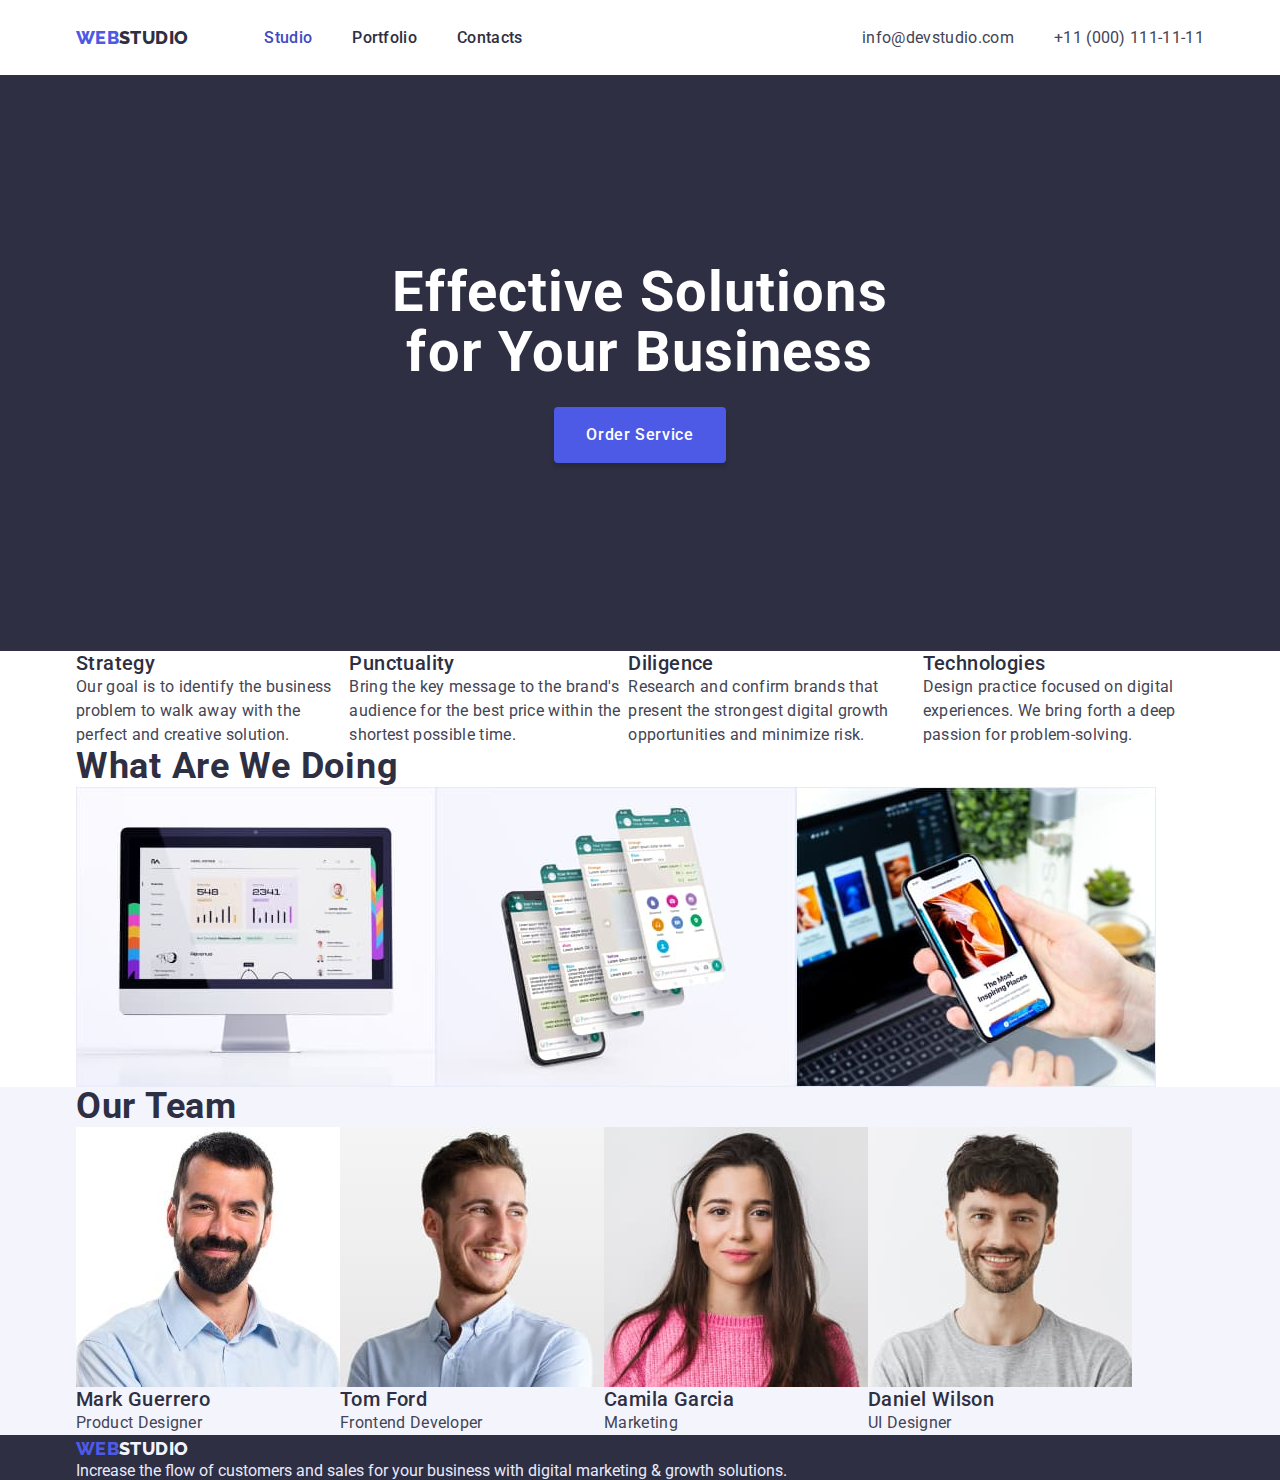
==== index.html @ 79648ff9 "20.01.2023" ====
<!DOCTYPE html>

<html lang="en">
  <head>
    <meta charset="UTF-8" />
    <meta http-equiv="X-UA-Compatible" content="IE=edge" />
    <meta name="viewport" content="width=device-width, initial-scale=1.0" />
    <title>Studio</title>

    <link rel="preconnect" href="https://fonts.googleapis.com" />
    <link rel="preconnect" href="https://fonts.gstatic.com" crossorigin />
    <link
      href="https://fonts.googleapis.com/css2?family=Raleway:wght@800&family=Roboto:wght@400;500;700;900&display=swap"
      rel="stylesheet"
    />

    <link
      rel="stylesheet"
      href="https://cdn.jsdelivr.net/npm/modern-normalize@1.1.0/modern-normalize.min.css"
    />
    <link rel="stylesheet" href="./css/style.css" />
  </head>

  <body>
    <header>
      <div class="container navigation">
        <!--Navigation-->
        <nav class="menu">
          <!--Logo-->
          <a href="./index.html" class="link logo-part-one"
            >Web<span class="logo-part-two-header">Studio</span></a
          >

          <ul class="menu-items">
            <li class="menu-item">
              <a href="./index.html" class="link nav-link nav-link-active"
                >Studio</a
              >
            </li>

            <li class="menu-item">
              <a href="./portfolio.html" class="link nav-link">Portfolio</a>
            </li>
            <li class="menu-item">
              <a href="" class="link nav-link">Contacts</a>
            </li>
          </ul>
        </nav>

        <!--Contacts-->
        <address class="contacts">
          <ul class="contact-items">
            <li class="contact-item">
              <a href="mailto:info@devstudio.com" class="link contact-link"
                >info@devstudio.com</a
              >
            </li>

            <li class="contact-item">
              <a href="tel:+110001111111" class="link contact-link"
                >+11 (000) 111-11-11</a
              >
            </li>
          </ul>
        </address>
      </div>
    </header>

    <main>
      <!-- Studio Page Header -->
      <section class="studio-page-header">
        <div class="container">
          <div class="studio-page-header-content">
            <h1 class="page-header-title">
              Effective Solutions for Your Business
            </h1>
            <button type="button" class="btn page-header-btn">
              Order Service
            </button>
          </div>
        </div>
      </section>

      <!--Features-->
      <section class="features">
        <div class="container">
          <h2 class="visually-hidden">Features</h2>
          <ul class="features-card-items">
            <li class="">
              <h3 class="card-title">Strategy</h3>
              <p class="card-descript">
                Our goal is to identify the business problem to walk away with
                the perfect and creative solution.
              </p>
            </li>

            <li class="">
              <h3 class="card-title">Punctuality</h3>
              <p class="card-descript">
                Bring the key message to the brand's audience for the best price
                within the shortest possible time.
              </p>
            </li>

            <li class="">
              <h3 class="card-title">Diligence</h3>
              <p class="card-descript">
                Research and confirm brands that present the strongest digital
                growth opportunities and minimize risk.
              </p>
            </li>

            <li class="">
              <h3 class="card-title">Technologies</h3>
              <p class="card-descript">
                Design practice focused on digital experiences. We bring forth a
                deep passion for problem-solving.
              </p>
            </li>
          </ul>
        </div>
      </section>

      <!--What are we doing-->
      <section class="directions">
        <div class="container">
          <h2 class="part-title">What are we doing</h2>

          <ul class="direction-items">
            <li class="direction-item">
              <img
                src="./images/what-are-we-doing/img1.jpg"
                alt="Desktop"
                width="360"
                height="300"
              />
            </li>

            <li class="direction-item">
              <img
                src="./images/what-are-we-doing/img2.jpg"
                alt="Mobile"
                width="360"
                height="300"
              />
            </li>

            <li class="direction-item">
              <img
                src="./images/what-are-we-doing/img3.jpg"
                alt="Design"
                width="360"
                height="300"
              />
            </li>
          </ul>
        </div>
      </section>

      <!--Our Team-->
      <section class="team">
        <div class="container">
          <h2 class="part-title">Our Team</h2>
          <ul class="team-card-items">
            <li class="team-card-item">
              <img
                src="./images/personal/mark-guerrero.jpg"
                alt="Product Designer Mark Guerrero"
                width="264"
                height="260"
              />
              <h3 class="card-title">Mark Guerrero</h3>
              <p class="card-descript">Product Designer</p>
            </li>

            <li class="team-card-item">
              <img
                src="./images/personal/tom-ford.jpg"
                alt="Frontend Developer Tom Ford"
                width="264"
                height="260"
              />
              <h3 class="card-title">Tom Ford</h3>
              <p class="card-descript">Frontend Developer</p>
            </li>

            <li class="team-card-item">
              <img
                src="./images/personal/camila-garcia.jpg"
                alt="Marketing Camila Garcia"
                width="264"
                height="260"
              />
              <h3 class="card-title">Camila Garcia</h3>
              <p class="card-descript">Marketing</p>
            </li>

            <li class="team-card-item">
              <img
                src="./images/personal/daniel-wilson.jpg"
                alt="UI Designer Daniel Wilson"
                width="264"
                height="260"
              />
              <h3 class="card-title">Daniel Wilson</h3>
              <p class="card-descript">UI Designer</p>
            </li>
          </ul>
        </div>
      </section>
    </main>

    <footer class="page-footer">
      <div class="container">
        <!--Logo-->
        <a href="./index.html" class="link logo-part-one"
          >Web<span class="logo-part-two-footer">Studio</span></a
        >

        <p class="footer-descript">
          Increase the flow of customers and sales for your business with
          digital marketing & growth solutions.
        </p>
      </div>
    </footer>
  </body>
</html>
---- css/style.css ----
:root {
    --body-background-color: #ffffff;
    --slate-color: #434455;
    --navy-blue-color: #2E2F42;
    --ocean-color: #404BBF;
    --iris-color: #4D5AE5;
    --cloud-color: #F4F4FD;
    --cornflower-color: #E7E9FC
}

body {
    font-family: Roboto, sans-serif;
    /* font-size: 16px; */
    color: var(--navy-blue-color);
    background-color: var(--body-background-color);
}

h1,
h2, 
h3,
p {
    margin-top: 0;
    margin-bottom: 0;
}

ul {
    margin-top: 0;
    margin-bottom: 0;
    padding-left: 0;

    list-style: none;
}

img {
    display: block;
}

/* Logo */
.logo-part-one {
    color: var(--iris-color);
    font-family: Raleway;
    font-weight: 800;
    font-size: 18px;
    line-height: 1.17;
    text-transform: uppercase;
    letter-spacing: 0.03em;
    margin-right: 76px;
}

.logo-part-two-header {
    color: var(--navy-blue-color);
}

.logo-part-two-footer {
    color: var(--cloud-color);
}

/* Navigation */
.navigation {
    display: flex;
    align-items: center;
    padding-top: 24px;
    padding-bottom: 24px;
}

.nav-link {
    font-weight: 500;
    color: var(--navy-blue-color);
}

.nav-link-active {
    color: var(--ocean-color);
}

/* Menu */
.menu {
    display: flex;
    align-items: center;
}

.menu-items {
    display: flex;
}

.menu-item:not(:last-child) {
    margin-right: 40px;
}

.contact-link {
    color: var(--slate-color);
}

.contact-items {
    display: flex;
    align-items: center;
}

.contact-item:not(:last-child) {
    margin-right: 40px;
}

/* Studio Page Header */
.studio-page-header {
    background-color: var(--navy-blue-color);
    padding-top: 188px;
    padding-bottom: 188px;
}

.studio-page-header-content {
    width: 496px;
    justify-content: center;
    margin-left: auto;
    margin-right: auto;
}

.page-header-title {
    font-weight: 700;
    font-size: 56px;
    line-height: 1.07;
    letter-spacing: 0.02em;
    color: var(--body-background-color);
    text-align: center;
}

.page-header-btn {
    font-size: 16px;
    color: var(--body-background-color);
    background-color: var(--iris-color);
    box-shadow: 0px 4px 4px rgba(0, 0, 0, 0.15);
    padding: 16px 32px;
    margin-top: 24px;
    margin-left: auto;
    margin-right: auto;
    display: block;
    border: none;
}

/* Footer */
.page-footer {
    background-color: var(--navy-blue-color);
}

.footer-descript {
    color: var(--cornflower-color);
}

/*---Links---*/
.link {
    text-decoration: none;
    line-height: 1.5;
    letter-spacing: 0.02em;
}

.link:hover,
.link:focus {
    color: var(--ocean-color);
}

.contacts {
    font-style: normal;
    margin-left: auto;
}

/*---Buttons---*/
.btn {
    cursor: pointer;
    font-weight: 500;
    line-height: 1.5;
    letter-spacing: 0.04em;
    border-radius: 4px;
}

.page-header-btn:hover,
.page-header-btn:focus {
    background-color: var(--ocean-color);
}

.filter-btn {
    color: var(--iris-color);
    background-color: var(--cloud-color);
    border: 1px solid var(--cornflower-color);
}

.filter-btn:hover,
.filter-btn:focus {
    color: var(--body-background-color);
    background-color: var(--ocean-color);
    box-shadow: 0px 3px 1px rgba(0, 0, 0, 0.1), 0px 2px 1px rgba(0, 0, 0, 0.08), 0px 2px 2px rgba(0, 0, 0, 0.12);
}

/* Features section */
.features {

}

.features-card-items {
    display: flex;
}

/* Directions section - What Are We Doing */
.direction-items {
    display: flex;
}

/* Our Teams */
.team {
    background-color: var(--cloud-color);
}

.team-card-items {
    display: flex;
}

/* Portfolio */
.portfolio {

}

.filter-items {
    display: flex;
    justify-content: center;
}

.filter-item {

}

.portfolio-card-items {
    display: flex;
    flex-wrap: wrap;
    justify-content: center;
}

.portfolio-card-item {

}

/*---Cards---*/
.card-title {
    font-weight: 500;
    font-size: 20px;
    line-height: 1.2;
    letter-spacing: 0.02em;
}

.card-descript {
    line-height: 1.5;
    letter-spacing: 0.02em;
    color: var(--slate-color);
}

/*---Parts---*/
.part-title {
    font-weight: 700;
    font-size: 36px;
    line-height: 1.11;
    letter-spacing: 0.02em;
    text-transform: capitalize;
}

/*--Sergey Korobka - Part hidden--*/
.visually-hidden {
    position: absolute;
    white-space: nowrap;
    width: 1px;
    height: 1px;
    overflow: hidden;
    border: 0;
    padding: 0;
    clip: rect(0 0 0 0);
    clip-path: inset(50%);
    margin: -1px;
}

/* ========== */
.container {
    width: 1158px;
    padding-left: 15px;
    padding-right: 15px;
    margin-left: auto;
    margin-right: auto;
}
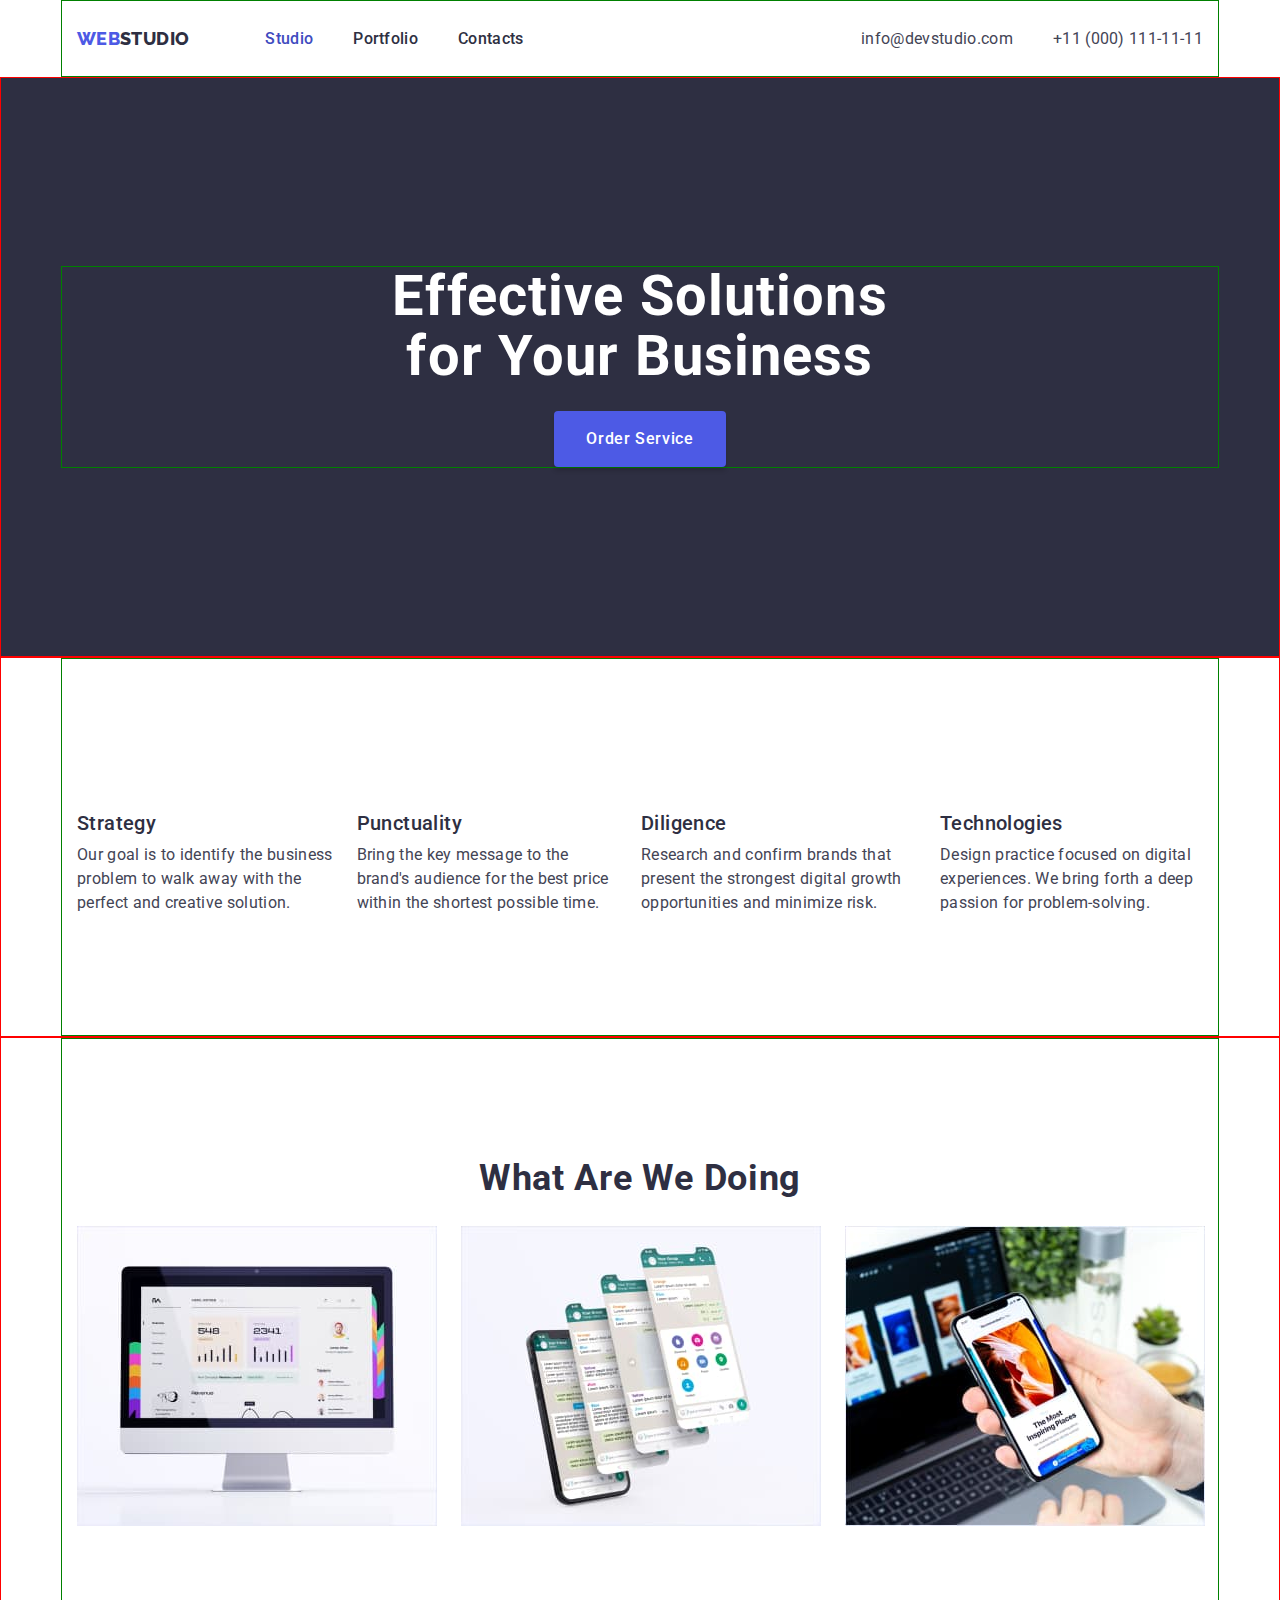
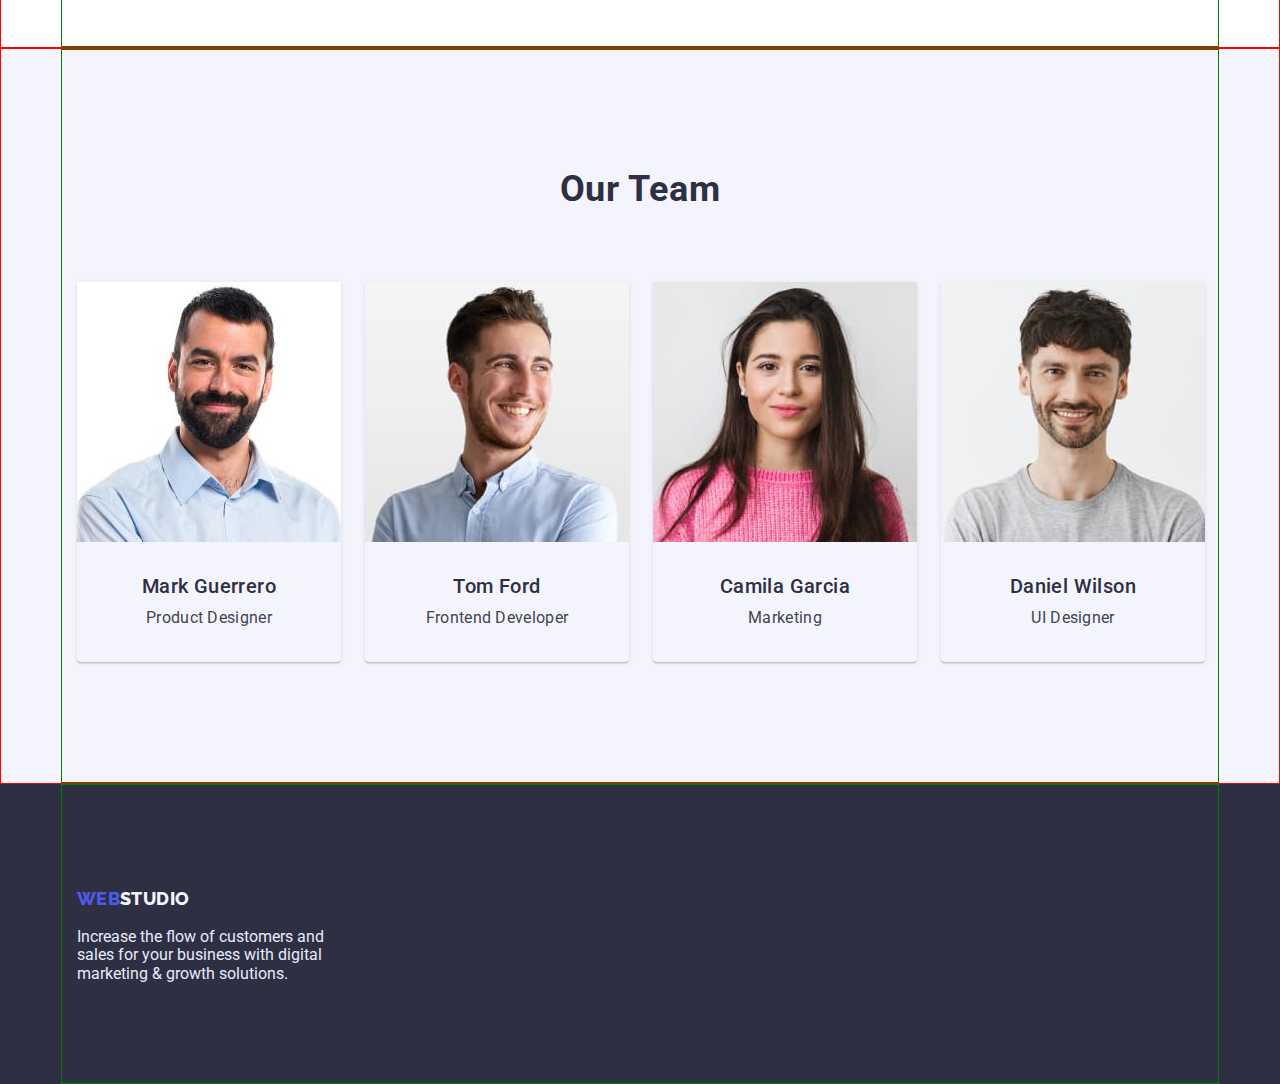
==== commit c5f2aa6f: "20.01.2023" ====
--- a/index.html
+++ b/index.html
@@ -86,7 +86,7 @@
         <div class="container">
           <h2 class="visually-hidden">Features</h2>
           <ul class="features-card-items">
-            <li class="">
+            <li class="features-card-item">
               <h3 class="card-title">Strategy</h3>
               <p class="card-descript">
                 Our goal is to identify the business problem to walk away with
@@ -94,7 +94,7 @@
               </p>
             </li>
 
-            <li class="">
+            <li class="features-card-item">
               <h3 class="card-title">Punctuality</h3>
               <p class="card-descript">
                 Bring the key message to the brand's audience for the best price
@@ -102,7 +102,7 @@
               </p>
             </li>
 
-            <li class="">
+            <li class="features-card-item">
               <h3 class="card-title">Diligence</h3>
               <p class="card-descript">
                 Research and confirm brands that present the strongest digital
@@ -110,7 +110,7 @@
               </p>
             </li>
 
-            <li class="">
+            <li class="features-card-item">
               <h3 class="card-title">Technologies</h3>
               <p class="card-descript">
                 Design practice focused on digital experiences. We bring forth a
@@ -169,8 +169,8 @@
                 width="264"
                 height="260"
               />
-              <h3 class="card-title">Mark Guerrero</h3>
-              <p class="card-descript">Product Designer</p>
+              <h3 class="card-title text-center">Mark Guerrero</h3>
+              <p class="card-descript text-center">Product Designer</p>
             </li>
 
             <li class="team-card-item">
@@ -180,8 +180,8 @@
                 width="264"
                 height="260"
               />
-              <h3 class="card-title">Tom Ford</h3>
-              <p class="card-descript">Frontend Developer</p>
+              <h3 class="card-title text-center">Tom Ford</h3>
+              <p class="card-descript text-center">Frontend Developer</p>
             </li>
 
             <li class="team-card-item">
@@ -191,8 +191,8 @@
                 width="264"
                 height="260"
               />
-              <h3 class="card-title">Camila Garcia</h3>
-              <p class="card-descript">Marketing</p>
+              <h3 class="card-title text-center">Camila Garcia</h3>
+              <p class="card-descript text-center">Marketing</p>
             </li>
 
             <li class="team-card-item">
@@ -202,8 +202,8 @@
                 width="264"
                 height="260"
               />
-              <h3 class="card-title">Daniel Wilson</h3>
-              <p class="card-descript">UI Designer</p>
+              <h3 class="card-title text-center">Daniel Wilson</h3>
+              <p class="card-descript text-center">UI Designer</p>
             </li>
           </ul>
         </div>
@@ -212,15 +212,17 @@
 
     <footer class="page-footer">
       <div class="container">
-        <!--Logo-->
-        <a href="./index.html" class="link logo-part-one"
-          >Web<span class="logo-part-two-footer">Studio</span></a
-        >
-
-        <p class="footer-descript">
-          Increase the flow of customers and sales for your business with
-          digital marketing & growth solutions.
-        </p>
+        <div class="footer-box">
+          <!--Logo-->
+          <a href="./index.html" class="link logo-part-one"
+            >Web<span class="logo-part-two-footer">Studio</span></a
+          >
+
+          <p class="footer-descript">
+            Increase the flow of customers and sales for your business with
+            digital marketing & growth solutions.
+          </p>
+        </div>
       </div>
     </footer>
   </body>
--- a/css/style.css
+++ b/css/style.css
@@ -142,6 +142,12 @@
 
 .footer-descript {
     color: var(--cornflower-color);
+    margin-top: 16px;
+}
+
+.footer-box {
+    padding: 100px 0;
+    width: 264px;
 }
 
 /*---Links---*/
@@ -189,17 +195,27 @@
 }
 
 /* Features section */
-.features {
-
-}
-
 .features-card-items {
     display: flex;
+    margin-top: 120px;
+    margin-bottom: 120px;
+}
+
+.features-card-item:not(:last-child),
+.direction-item:not(:last-child),
+.team-card-item:not(:last-child) {
+    margin-right: 24px;
 }
 
 /* Directions section - What Are We Doing */
 .direction-items {
     display: flex;
+    /* margin-top: 72px;
+    margin-bottom: 120px; */
+    /* margin-bottom: 120px; */
+    /* margin-left: auto;
+    margin-right: auto; */
+    margin: 27px auto 120px;
 }
 
 /* Our Teams */
@@ -209,6 +225,14 @@
 
 .team-card-items {
     display: flex;
+    margin-top: 72px;
+    margin-bottom: 120px;
+}
+
+.team-card-item {
+    box-shadow: 0px 1px 6px rgba(46, 47, 66, 0.08), 0px 1px 1px rgba(46, 47, 66, 0.16), 0px 2px 1px rgba(46, 47, 66, 0.08);
+    border-radius: 0px 0px 4px 4px;
+    padding-bottom: 32px;
 }
 
 /* Portfolio */
@@ -241,12 +265,14 @@
     font-size: 20px;
     line-height: 1.2;
     letter-spacing: 0.02em;
+    margin-top: 32px;
 }
 
 .card-descript {
     line-height: 1.5;
     letter-spacing: 0.02em;
     color: var(--slate-color);
+    margin-top: 8px;
 }
 
 /*---Parts---*/
@@ -256,6 +282,10 @@
     line-height: 1.11;
     letter-spacing: 0.02em;
     text-transform: capitalize;
+    text-align: center;
+    margin-top: 120px;
+    /* margin-left: auto;
+    margin-right: auto; */
 }
 
 /*--Sergey Korobka - Part hidden--*/
@@ -279,4 +309,16 @@
     padding-right: 15px;
     margin-left: auto;
     margin-right: auto;
+
+    /* TEMP */
+    border: 1px solid green;
+}
+
+.text-center {
+    text-align: center;
+}
+
+/* =====TEMP===== */
+section {
+    border: 1px solid red;
 }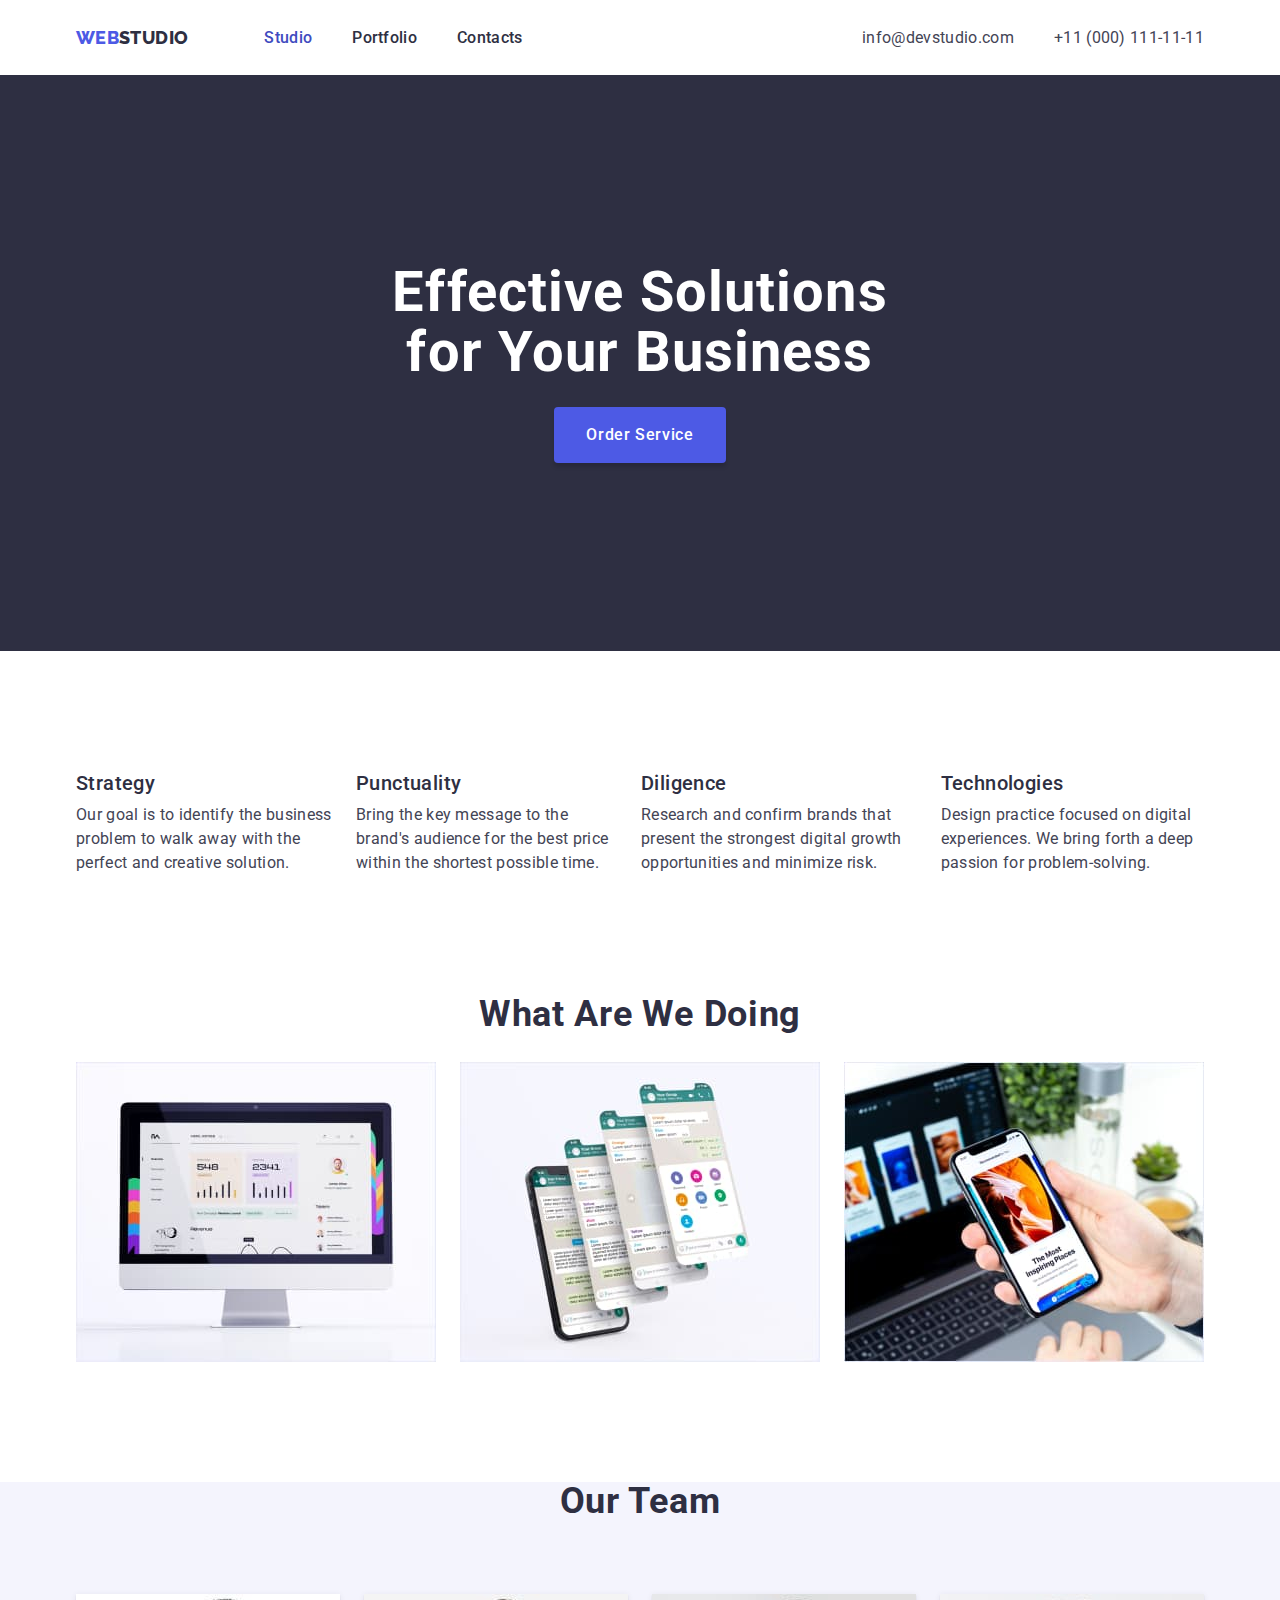
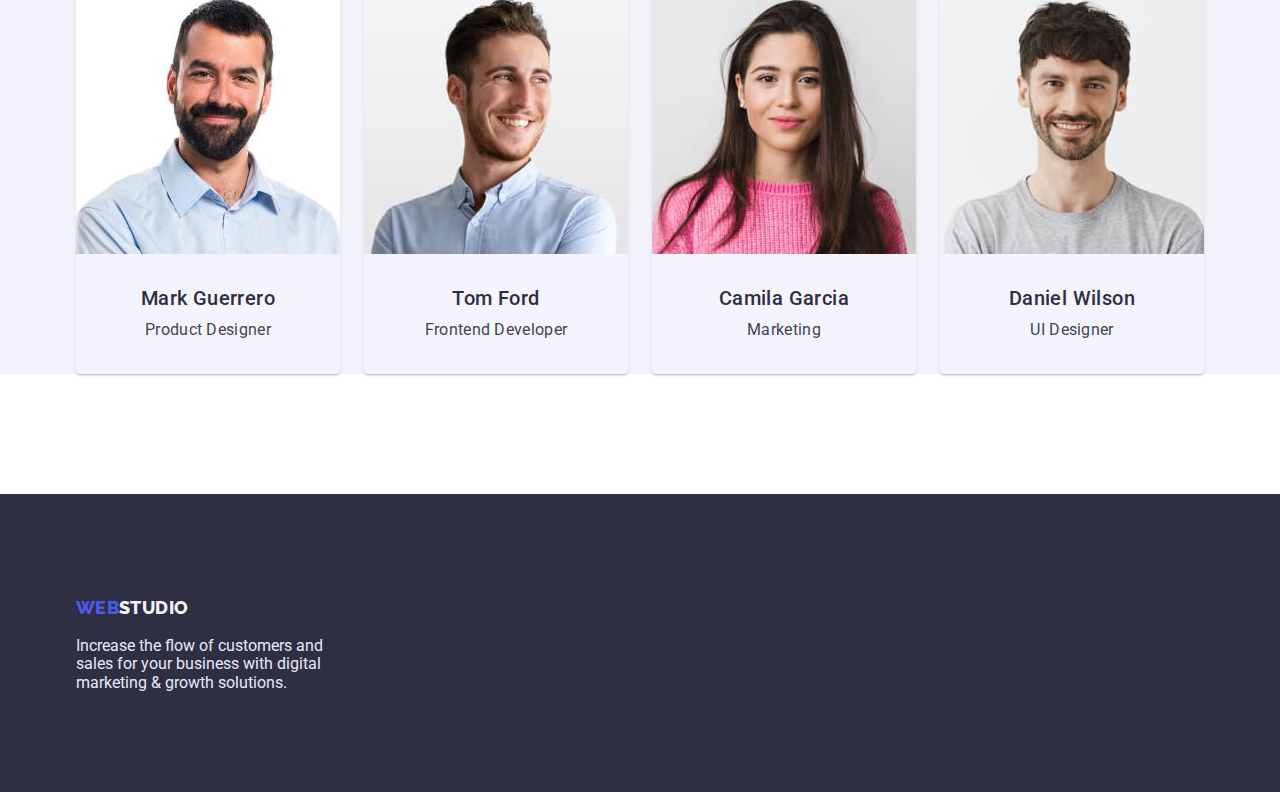
==== commit d5815717: "20.01.2023" ====
--- a/index.html
+++ b/index.html
@@ -83,8 +83,8 @@
 
       <!--Features-->
       <section class="features">
-        <div class="container">
-          <h2 class="visually-hidden">Features</h2>
+        <h2 class="visually-hidden">Features</h2>
+        <div class="container">
           <ul class="features-card-items">
             <li class="features-card-item">
               <h3 class="card-title">Strategy</h3>
@@ -169,8 +169,10 @@
                 width="264"
                 height="260"
               />
-              <h3 class="card-title text-center">Mark Guerrero</h3>
-              <p class="card-descript text-center">Product Designer</p>
+              <div class="card-wrapper">
+                <h3 class="card-title text-center">Mark Guerrero</h3>
+                <p class="card-descript text-center">Product Designer</p>
+              </div>
             </li>
 
             <li class="team-card-item">
@@ -180,8 +182,10 @@
                 width="264"
                 height="260"
               />
-              <h3 class="card-title text-center">Tom Ford</h3>
-              <p class="card-descript text-center">Frontend Developer</p>
+              <div class="card-wrapper">
+                <h3 class="card-title text-center">Tom Ford</h3>
+                <p class="card-descript text-center">Frontend Developer</p>
+              </div>
             </li>
 
             <li class="team-card-item">
@@ -191,8 +195,10 @@
                 width="264"
                 height="260"
               />
-              <h3 class="card-title text-center">Camila Garcia</h3>
-              <p class="card-descript text-center">Marketing</p>
+              <div class="card-wrapper">
+                <h3 class="card-title text-center">Camila Garcia</h3>
+                <p class="card-descript text-center">Marketing</p>
+              </div>
             </li>
 
             <li class="team-card-item">
@@ -202,8 +208,10 @@
                 width="264"
                 height="260"
               />
-              <h3 class="card-title text-center">Daniel Wilson</h3>
-              <p class="card-descript text-center">UI Designer</p>
+              <div class="card-wrapper">
+                <h3 class="card-title text-center">Daniel Wilson</h3>
+                <p class="card-descript text-center">UI Designer</p>
+              </div>
             </li>
           </ul>
         </div>
--- a/css/style.css
+++ b/css/style.css
@@ -181,19 +181,6 @@
     background-color: var(--ocean-color);
 }
 
-.filter-btn {
-    color: var(--iris-color);
-    background-color: var(--cloud-color);
-    border: 1px solid var(--cornflower-color);
-}
-
-.filter-btn:hover,
-.filter-btn:focus {
-    color: var(--body-background-color);
-    background-color: var(--ocean-color);
-    box-shadow: 0px 3px 1px rgba(0, 0, 0, 0.1), 0px 2px 1px rgba(0, 0, 0, 0.08), 0px 2px 2px rgba(0, 0, 0, 0.12);
-}
-
 /* Features section */
 .features-card-items {
     display: flex;
@@ -203,7 +190,8 @@
 
 .features-card-item:not(:last-child),
 .direction-item:not(:last-child),
-.team-card-item:not(:last-child) {
+.team-card-item:not(:last-child),
+.filter-item:not(:last-child) {
     margin-right: 24px;
 }
 
@@ -232,40 +220,66 @@
 .team-card-item {
     box-shadow: 0px 1px 6px rgba(46, 47, 66, 0.08), 0px 1px 1px rgba(46, 47, 66, 0.16), 0px 2px 1px rgba(46, 47, 66, 0.08);
     border-radius: 0px 0px 4px 4px;
-    padding-bottom: 32px;
 }
 
 /* Portfolio */
-.portfolio {
-
-}
+/* Filter */
+.filter-btn {
+    color: var(--iris-color);
+    background-color: var(--cloud-color);
+    border: 1px solid var(--cornflower-color);
+    padding: 12px 24px;
+}
+
+.filter-btn:hover,
+.filter-btn:focus {
+    color: var(--body-background-color);
+    background-color: var(--ocean-color);
+    box-shadow: 0px 3px 1px rgba(0, 0, 0, 0.1), 0px 2px 1px rgba(0, 0, 0, 0.08), 0px 2px 2px rgba(0, 0, 0, 0.12);
+}
+
 
 .filter-items {
     display: flex;
+    flex-direction: row;
+    align-items: flex-start;
     justify-content: center;
 }
 
-.filter-item {
-
+.portfolio-wrapper {
+    padding-top: 96px;
+    padding-bottom: 120px;
 }
 
 .portfolio-card-items {
     display: flex;
     flex-wrap: wrap;
-    justify-content: center;
+    margin-top: 72px;
 }
 
 .portfolio-card-item {
-
-}
+    background-color: var(--body-background-color);
+    border: 1px solid var(--cornflower-color);
+}
+
+/* ============================ */
+
+.portfolio-card-item:not(:last-child()) {
+    margin-right: 24px;
+}
+
+/* ============================ */
 
 /*---Cards---*/
+.card-wrapper {
+    padding: 32px 16px;
+}
+
 .card-title {
     font-weight: 500;
     font-size: 20px;
     line-height: 1.2;
     letter-spacing: 0.02em;
-    margin-top: 32px;
 }
 
 .card-descript {
@@ -284,8 +298,6 @@
     text-transform: capitalize;
     text-align: center;
     margin-top: 120px;
-    /* margin-left: auto;
-    margin-right: auto; */
 }
 
 /*--Sergey Korobka - Part hidden--*/
@@ -309,16 +321,8 @@
     padding-right: 15px;
     margin-left: auto;
     margin-right: auto;
-
-    /* TEMP */
-    border: 1px solid green;
 }
 
 .text-center {
     text-align: center;
-}
-
-/* =====TEMP===== */
-section {
-    border: 1px solid red;
 }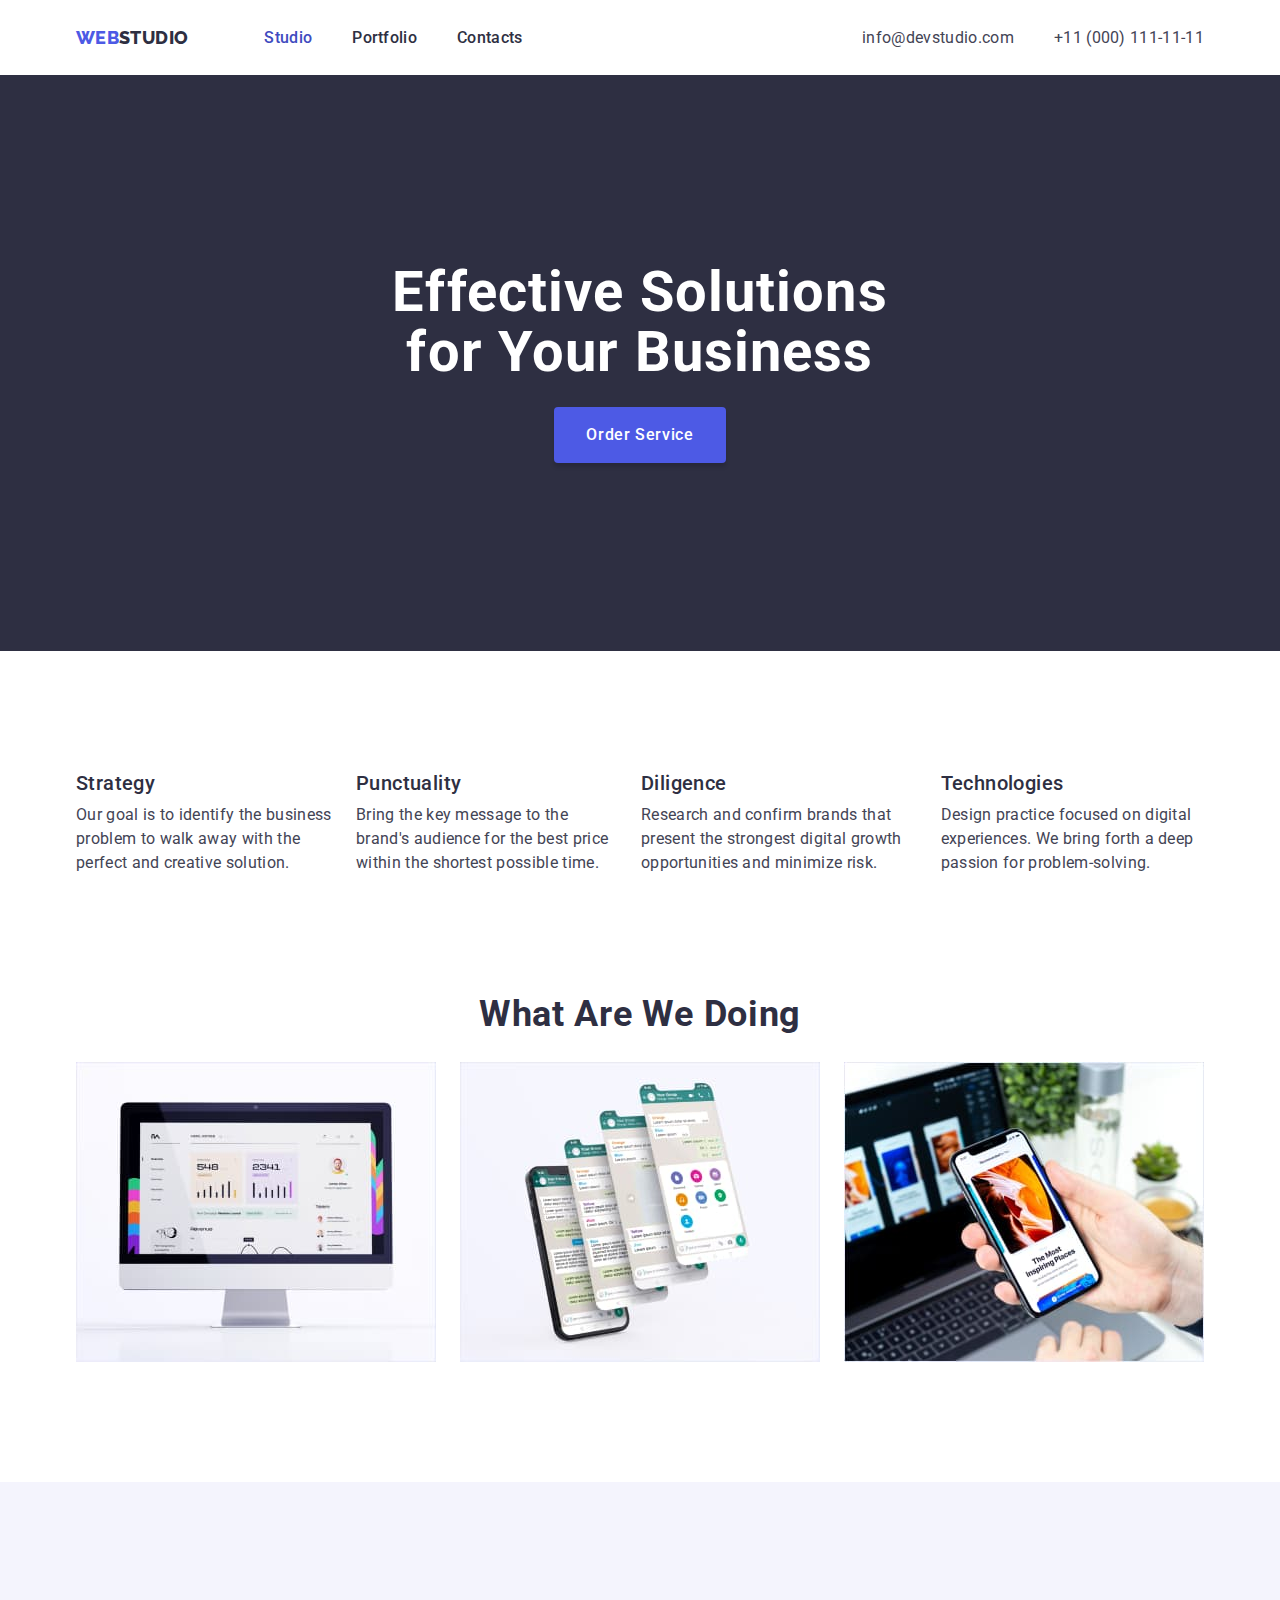
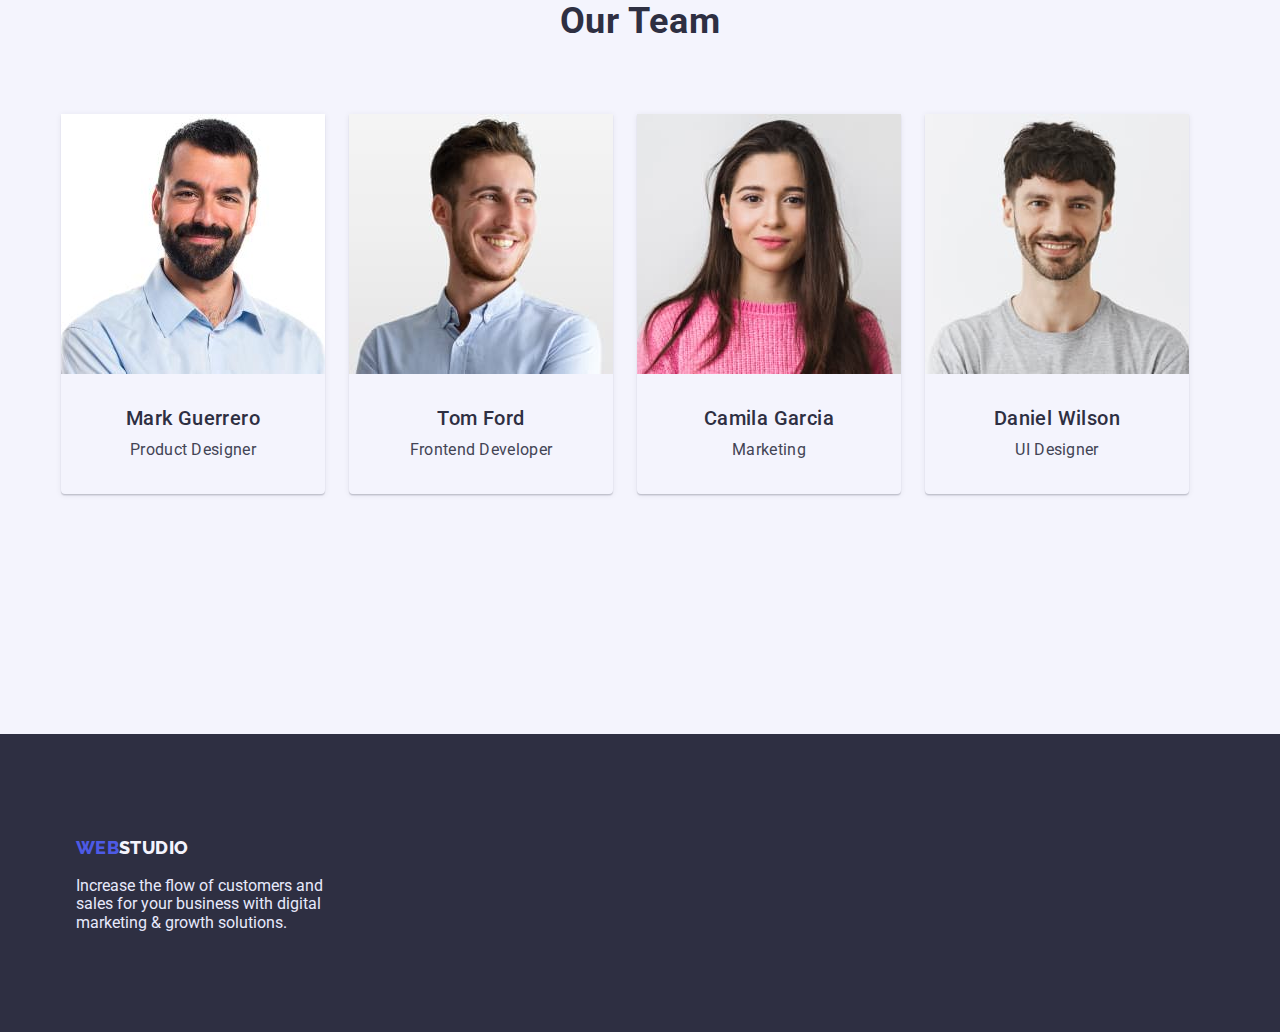
==== commit b98f1d59: "20.01.2023" ====
--- a/index.html
+++ b/index.html
@@ -159,7 +159,7 @@
 
       <!--Our Team-->
       <section class="team">
-        <div class="container">
+        <div class="container team-container">
           <h2 class="part-title">Our Team</h2>
           <ul class="team-card-items">
             <li class="team-card-item">
--- a/css/style.css
+++ b/css/style.css
@@ -82,10 +82,6 @@
     display: flex;
 }
 
-.menu-item:not(:last-child) {
-    margin-right: 40px;
-}
-
 .contact-link {
     color: var(--slate-color);
 }
@@ -95,7 +91,8 @@
     align-items: center;
 }
 
-.contact-item:not(:last-child) {
+.contact-item:not(:last-child),
+.menu-item:not(:last-child) {
     margin-right: 40px;
 }
 
@@ -150,7 +147,7 @@
     width: 264px;
 }
 
-/*---Links---*/
+/* Links */
 .link {
     text-decoration: none;
     line-height: 1.5;
@@ -167,7 +164,7 @@
     margin-left: auto;
 }
 
-/*---Buttons---*/
+/* Buttons */
 .btn {
     cursor: pointer;
     font-weight: 500;
@@ -181,7 +178,7 @@
     background-color: var(--ocean-color);
 }
 
-/* Features section */
+/* Features Section */
 .features-card-items {
     display: flex;
     margin-top: 120px;
@@ -195,7 +192,7 @@
     margin-right: 24px;
 }
 
-/* Directions section - What Are We Doing */
+/* Directions Section - What Are We Doing */
 .direction-items {
     display: flex;
     /* margin-top: 72px;
@@ -206,7 +203,7 @@
     margin: 27px auto 120px;
 }
 
-/* Our Teams */
+/* Our Teams Section */
 .team {
     background-color: var(--cloud-color);
 }
@@ -222,7 +219,7 @@
     border-radius: 0px 0px 4px 4px;
 }
 
-/* Portfolio */
+/* Portfolio Section */
 /* Filter */
 .filter-btn {
     color: var(--iris-color);
@@ -238,7 +235,6 @@
     box-shadow: 0px 3px 1px rgba(0, 0, 0, 0.1), 0px 2px 1px rgba(0, 0, 0, 0.08), 0px 2px 2px rgba(0, 0, 0, 0.12);
 }
 
-
 .filter-items {
     display: flex;
     flex-direction: row;
@@ -262,13 +258,13 @@
     border: 1px solid var(--cornflower-color);
 }
 
-/* ============================ */
-
-.portfolio-card-item:not(:last-child()) {
-    margin-right: 24px;
-}
-
-/* ============================ */
+.portfolio-card-item:nth-child(n + 4) {
+    margin-top: 48px;
+}
+
+.portfolio-card-item:not(:nth-child(3n)) {
+    margin-right: 21px;
+}
 
 /*---Cards---*/
 .card-wrapper {
@@ -297,7 +293,7 @@
     letter-spacing: 0.02em;
     text-transform: capitalize;
     text-align: center;
-    margin-top: 120px;
+    /* margin-top: 120px; */
 }
 
 /*--Sergey Korobka - Part hidden--*/
@@ -325,4 +321,13 @@
 
 .text-center {
     text-align: center;
-}+}
+
+.team-container {
+    padding: 120px 0;
+}
+
+/* ===== */
+/* section {
+    border: 1px solid red;
+} */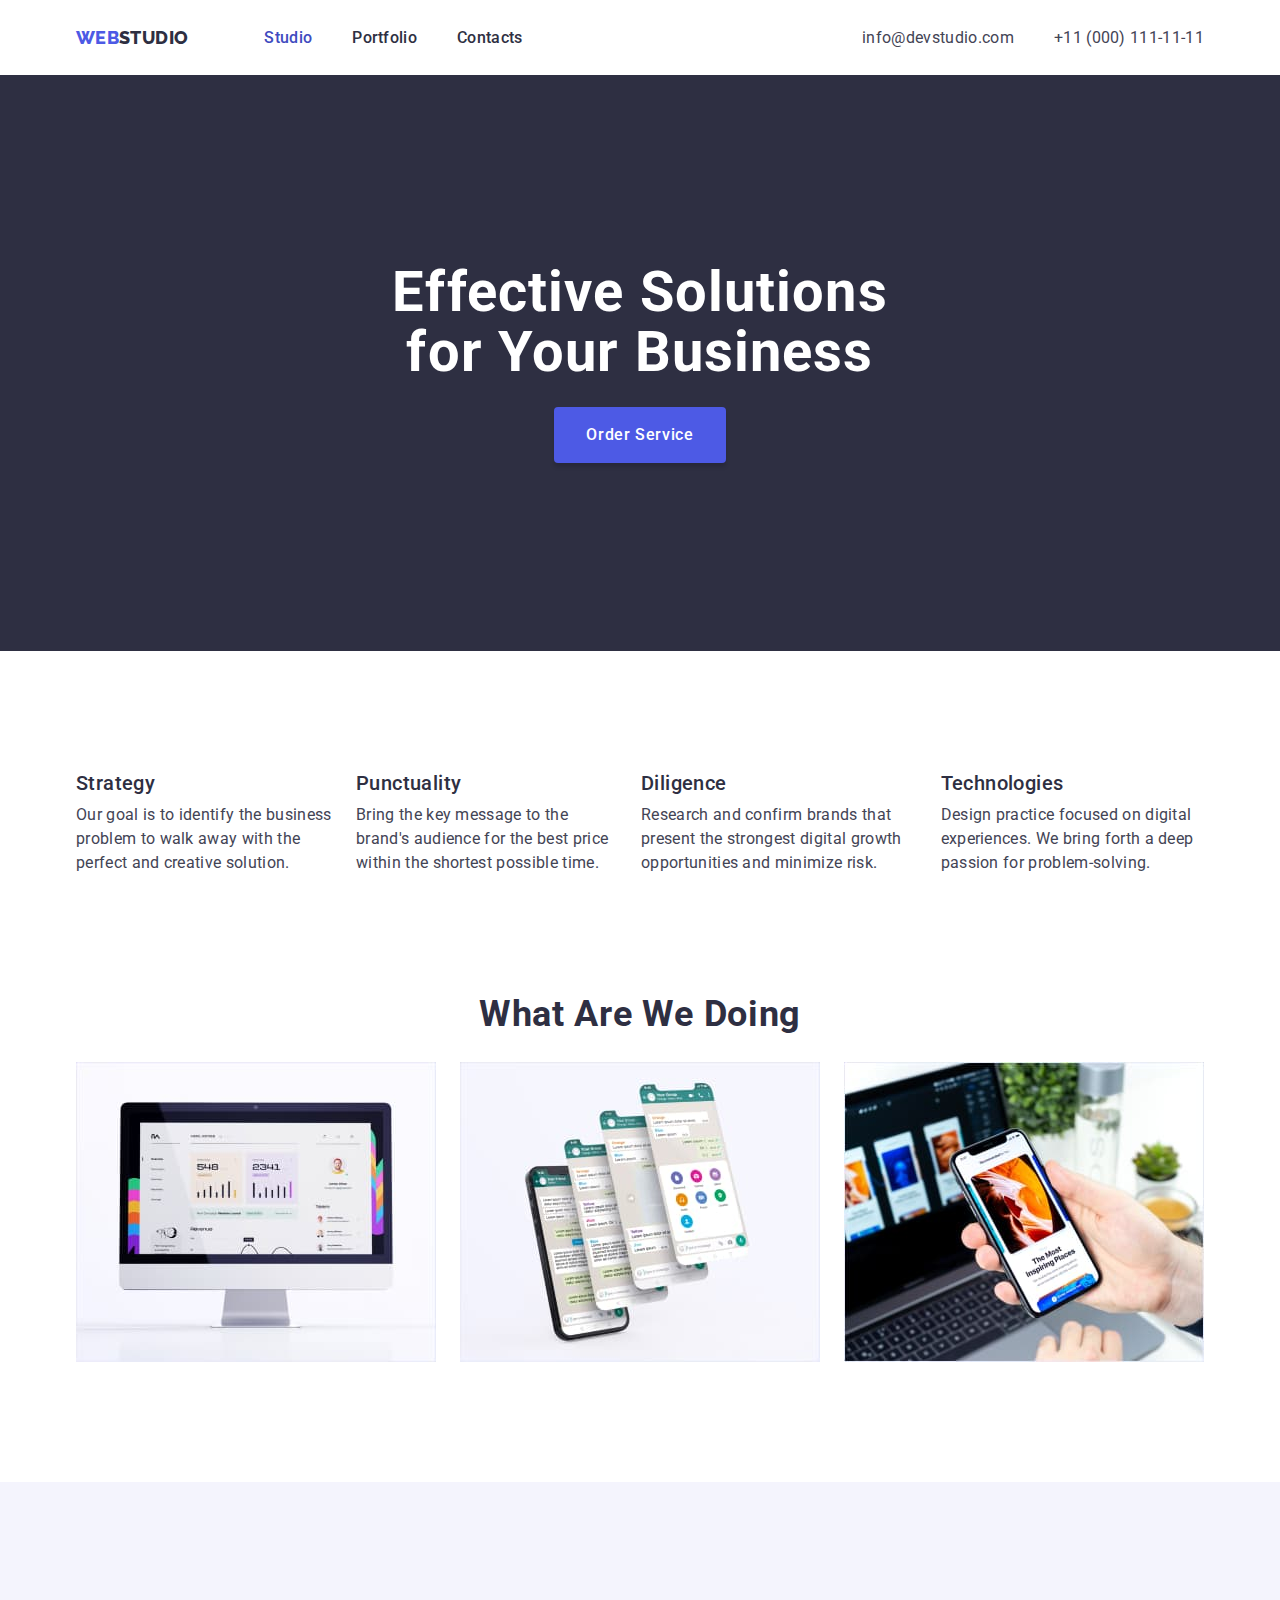
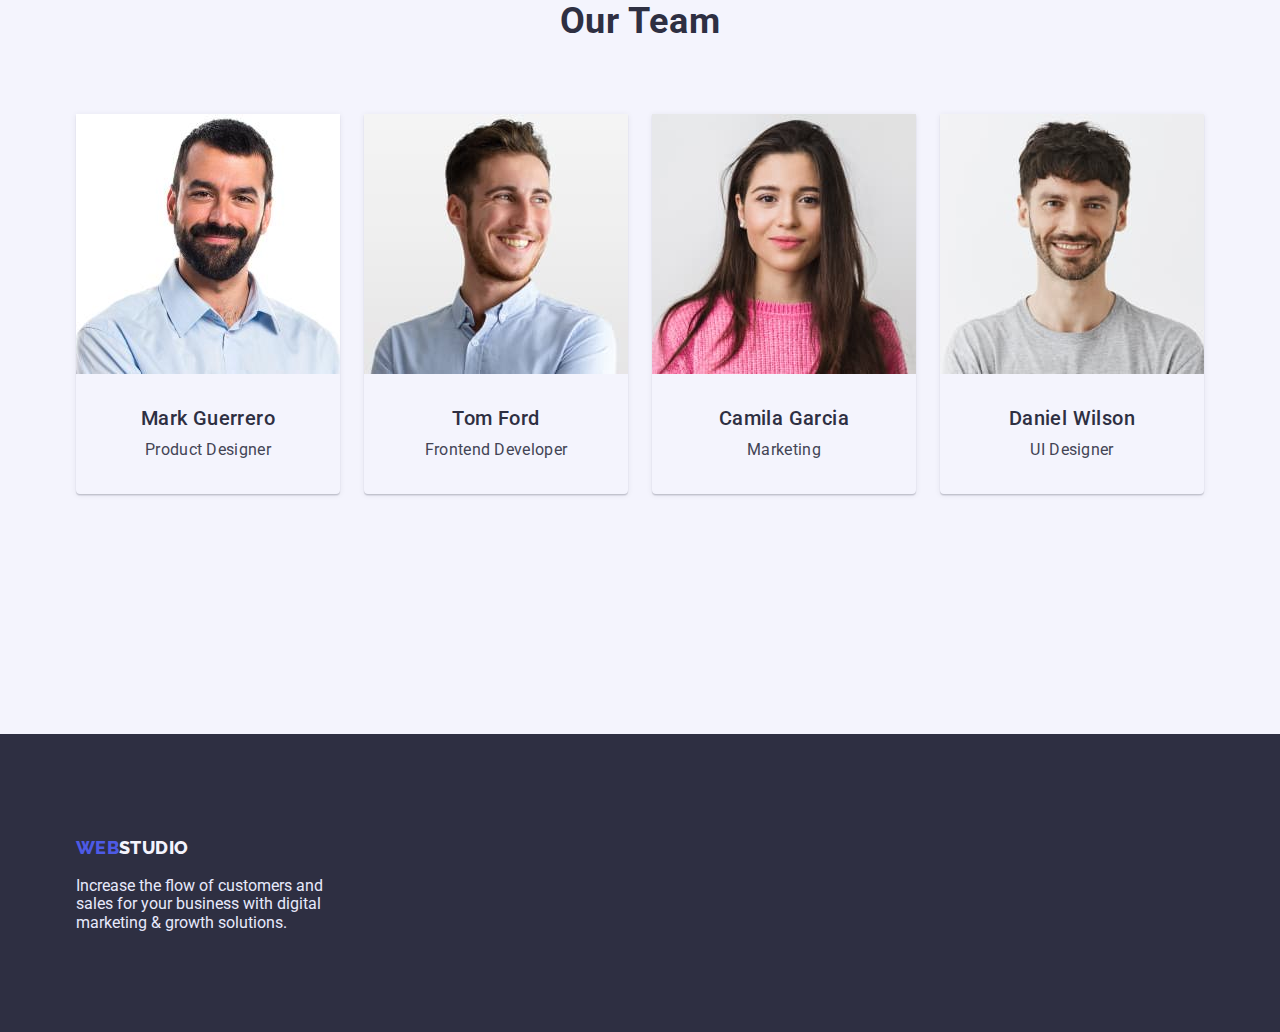
==== commit fa149550: "20.01.2023" ====
--- a/index.html
+++ b/index.html
@@ -220,7 +220,7 @@
 
     <footer class="page-footer">
       <div class="container">
-        <div class="footer-box">
+        <div class="footer-container">
           <!--Logo-->
           <a href="./index.html" class="link logo-part-one"
             >Web<span class="logo-part-two-footer">Studio</span></a
--- a/css/style.css
+++ b/css/style.css
@@ -142,7 +142,7 @@
     margin-top: 16px;
 }
 
-.footer-box {
+.footer-container {
     padding: 100px 0;
     width: 264px;
 }
@@ -206,6 +206,10 @@
 /* Our Teams Section */
 .team {
     background-color: var(--cloud-color);
+}
+
+.team-container {
+    padding: 120px 0;
 }
 
 .team-card-items {
@@ -321,13 +325,4 @@
 
 .text-center {
     text-align: center;
-}
-
-.team-container {
-    padding: 120px 0;
-}
-
-/* ===== */
-/* section {
-    border: 1px solid red;
-} */+}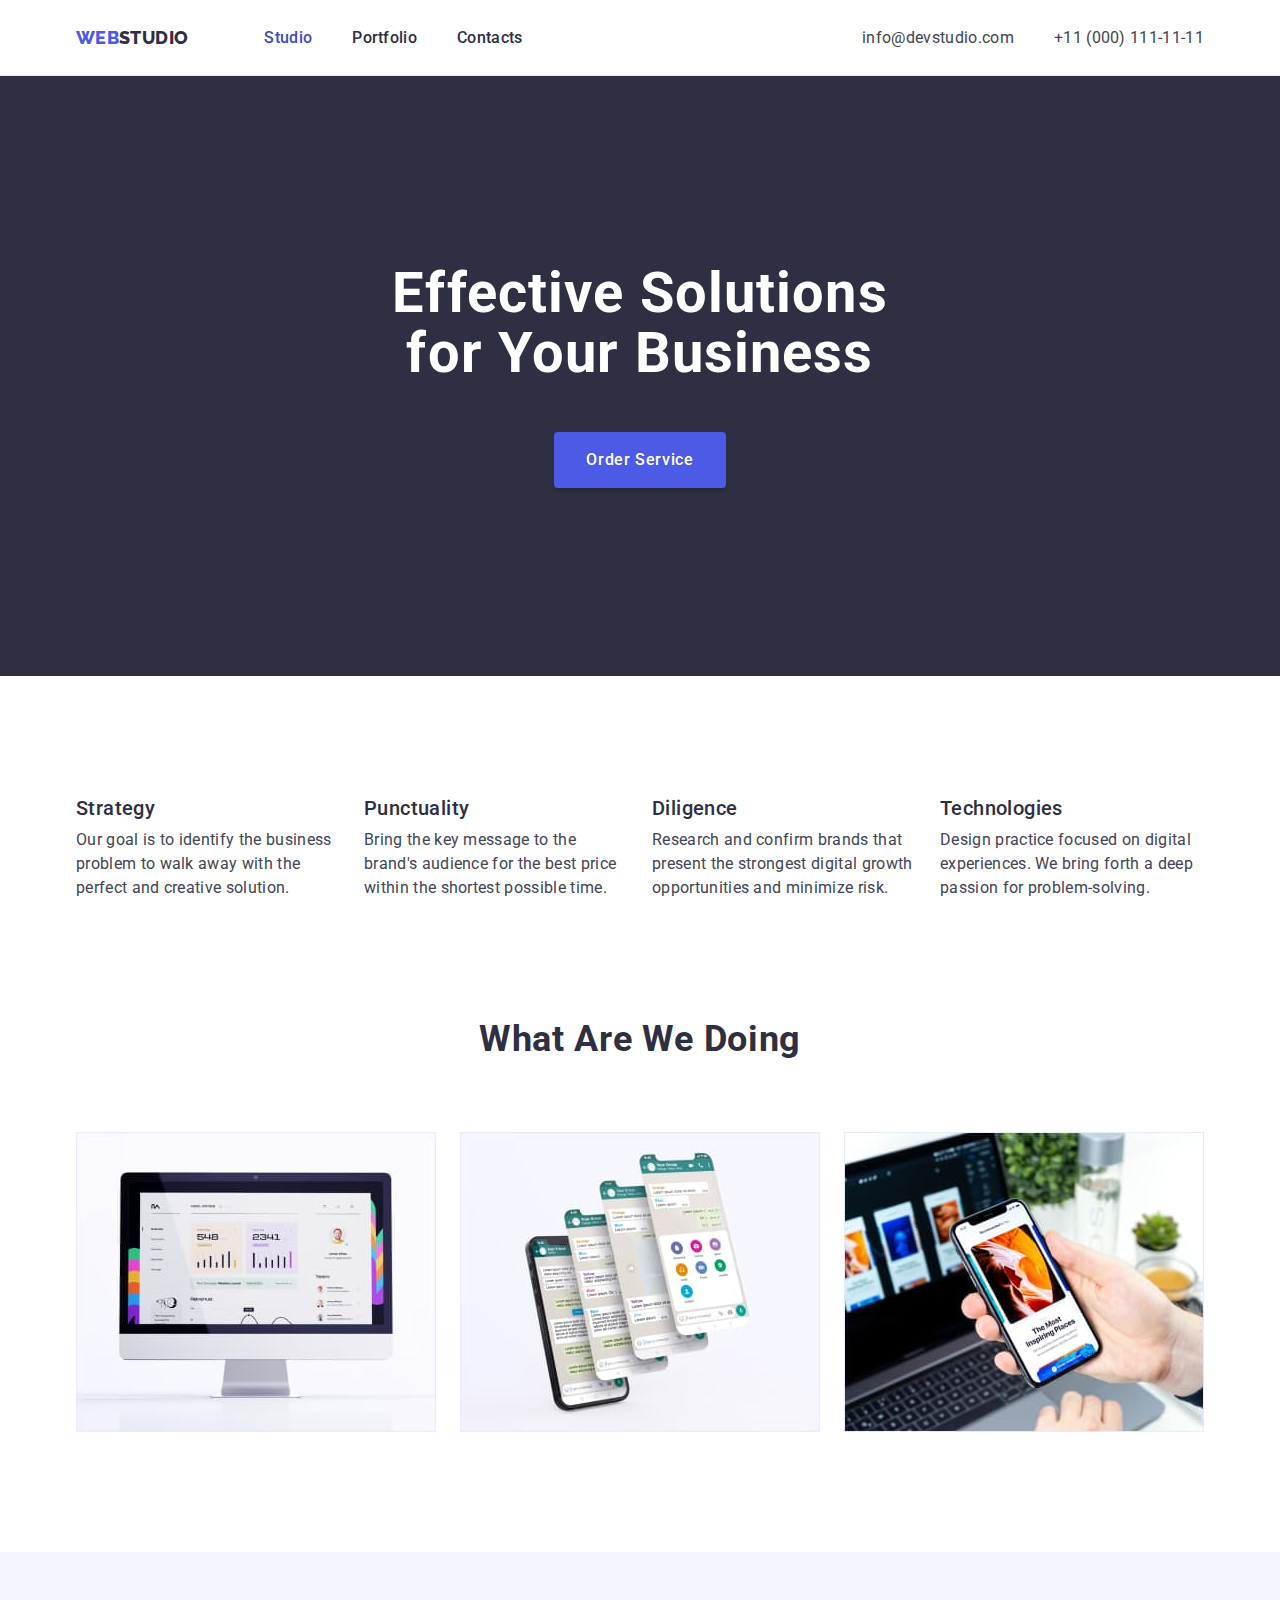
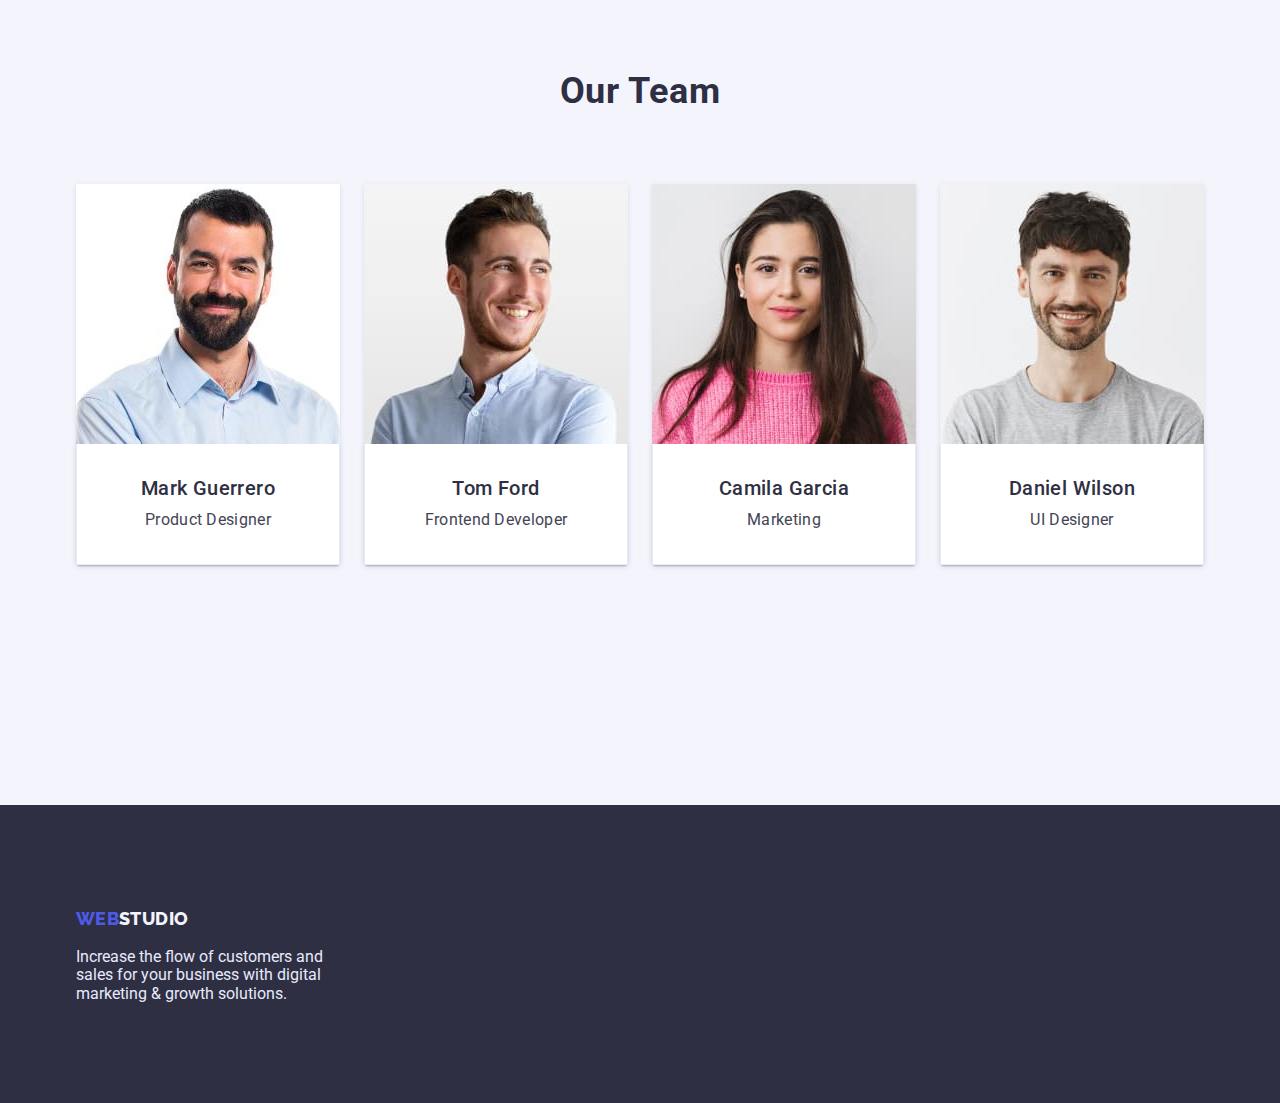
==== commit 45174f42: "21.01.2023" ====
--- a/index.html
+++ b/index.html
@@ -22,7 +22,7 @@
   </head>
 
   <body>
-    <header>
+    <header class="page-header">
       <div class="container navigation">
         <!--Navigation-->
         <nav class="menu">
@@ -82,7 +82,7 @@
       </section>
 
       <!--Features-->
-      <section class="features">
+      <section class="features section-set">
         <h2 class="visually-hidden">Features</h2>
         <div class="container">
           <ul class="features-card-items">
--- a/css/style.css
+++ b/css/style.css
@@ -55,12 +55,16 @@
     color: var(--cloud-color);
 }
 
+.page-header {
+    padding-top: 24px;
+    padding-bottom: 24px;
+    border-bottom: 1px solid var(--cornflower-color);
+}
+
 /* Navigation */
 .navigation {
     display: flex;
     align-items: center;
-    padding-top: 24px;
-    padding-bottom: 24px;
 }
 
 .nav-link {
@@ -125,7 +129,7 @@
     background-color: var(--iris-color);
     box-shadow: 0px 4px 4px rgba(0, 0, 0, 0.15);
     padding: 16px 32px;
-    margin-top: 24px;
+    margin-top: 48px;
     margin-left: auto;
     margin-right: auto;
     display: block;
@@ -181,8 +185,12 @@
 /* Features Section */
 .features-card-items {
     display: flex;
-    margin-top: 120px;
-    margin-bottom: 120px;
+    flex-wrap: wrap;
+    justify-content: center;
+}
+
+.features-card-item {
+    width: 264px;
 }
 
 .features-card-item:not(:last-child),
@@ -195,12 +203,9 @@
 /* Directions Section - What Are We Doing */
 .direction-items {
     display: flex;
-    /* margin-top: 72px;
-    margin-bottom: 120px; */
-    /* margin-bottom: 120px; */
-    /* margin-left: auto;
-    margin-right: auto; */
-    margin: 27px auto 120px;
+    flex-wrap: wrap;
+    justify-content: center;
+    margin: 72px auto 120px;
 }
 
 /* Our Teams Section */
@@ -226,6 +231,7 @@
 /* Portfolio Section */
 /* Filter */
 .filter-btn {
+    font-size: 16px;
     color: var(--iris-color);
     background-color: var(--cloud-color);
     border: 1px solid var(--cornflower-color);
@@ -241,25 +247,30 @@
 
 .filter-items {
     display: flex;
-    flex-direction: row;
-    align-items: flex-start;
-    justify-content: center;
-}
-
-.portfolio-wrapper {
+    flex-wrap: wrap;
+    justify-content: center;
+}
+
+.portfolio {
     padding-top: 96px;
     padding-bottom: 120px;
 }
 
+/* .portfolio-wrapper {
+    padding-top: 96px;
+    padding-bottom: 120px;
+} */
+
 .portfolio-card-items {
     display: flex;
     flex-wrap: wrap;
+    justify-content: center;
     margin-top: 72px;
 }
 
 .portfolio-card-item {
     background-color: var(--body-background-color);
-    border: 1px solid var(--cornflower-color);
+    /* border: 1px solid var(--cornflower-color); */
 }
 
 .portfolio-card-item:nth-child(n + 4) {
@@ -267,12 +278,16 @@
 }
 
 .portfolio-card-item:not(:nth-child(3n)) {
-    margin-right: 21px;
+    margin-right: 24px;
 }
 
 /*---Cards---*/
 .card-wrapper {
     padding: 32px 16px;
+    border: 1px solid var(--cornflower-color);
+    background-color: var(--body-background-color);
+    border-top-style: none;
+    box-shadow: 0px 1px 6px rgb(46 47 66 / 8%);
 }
 
 .card-title {
@@ -297,7 +312,6 @@
     letter-spacing: 0.02em;
     text-transform: capitalize;
     text-align: center;
-    /* margin-top: 120px; */
 }
 
 /*--Sergey Korobka - Part hidden--*/
@@ -325,4 +339,13 @@
 
 .text-center {
     text-align: center;
-}+}
+
+.section-set {
+    padding: 120px 0;
+}
+
+/* TEMP */
+/* section {
+    border: 1px solid red;
+} */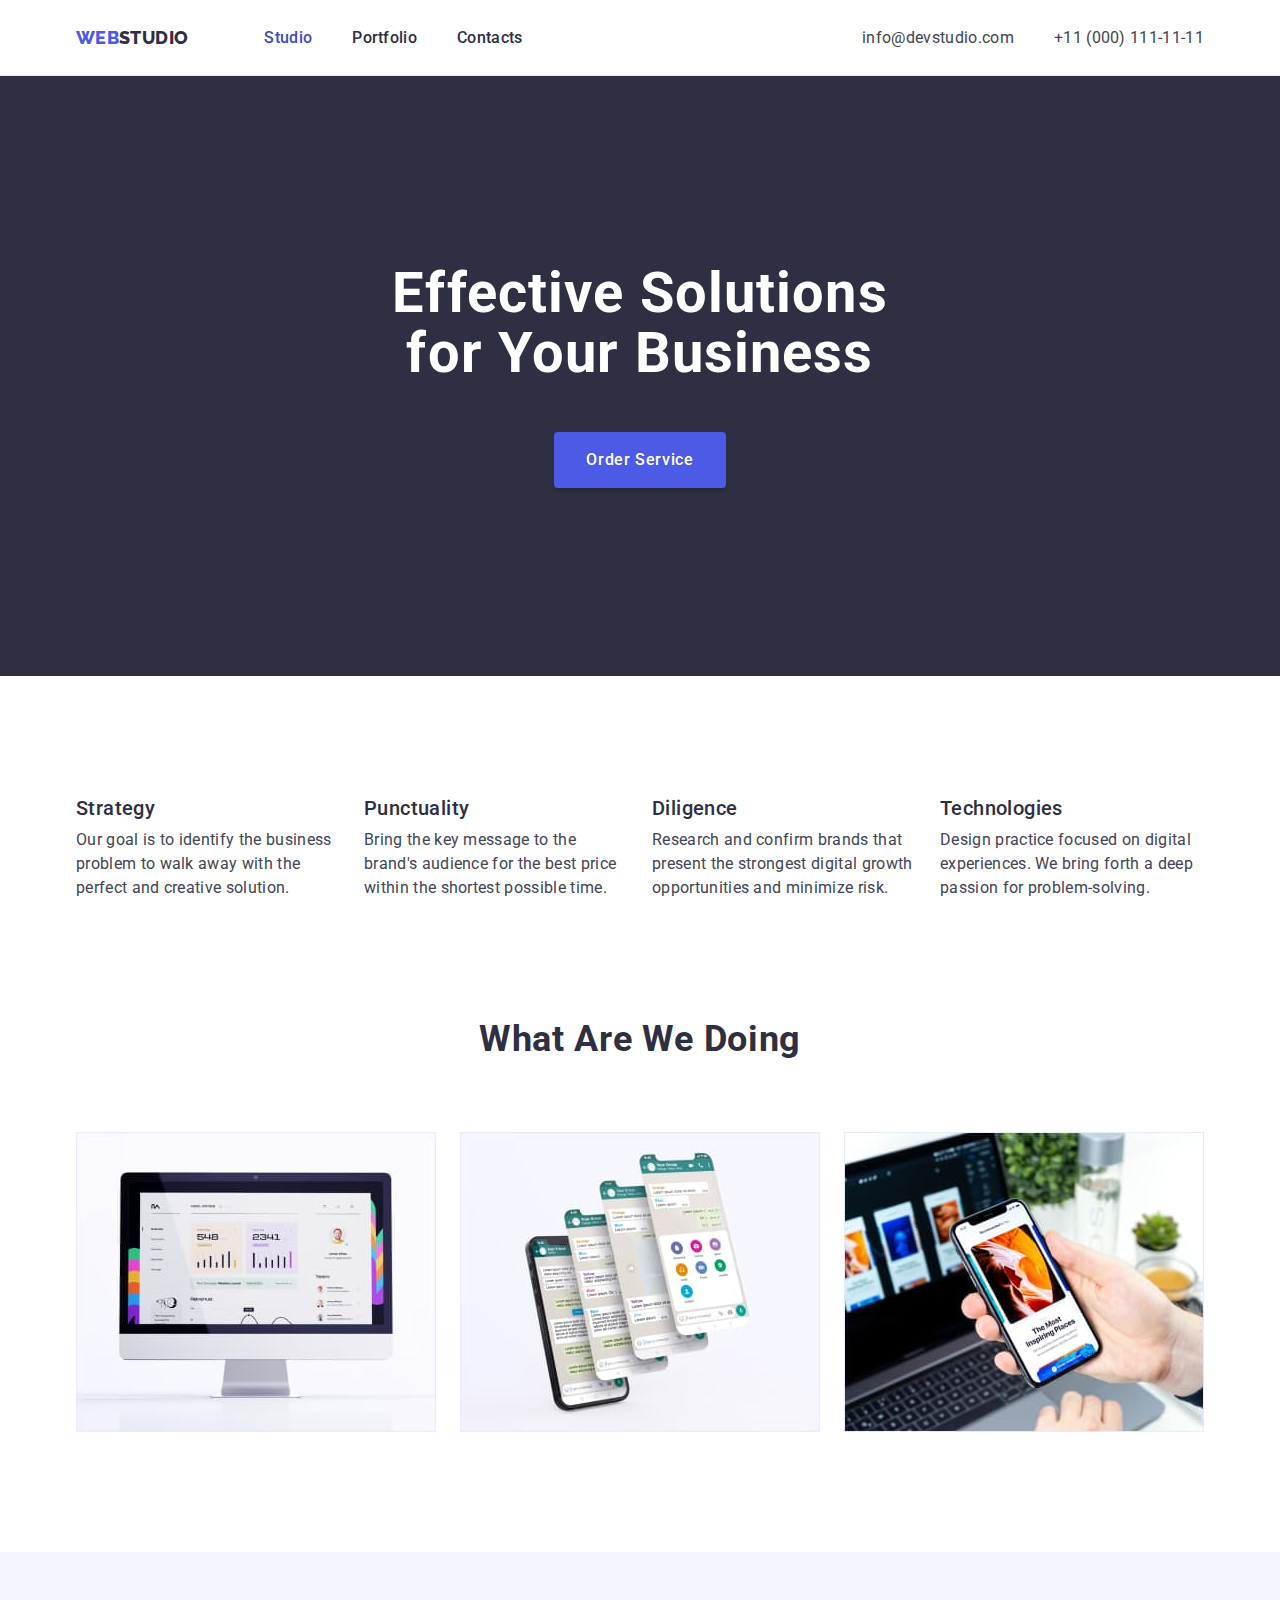
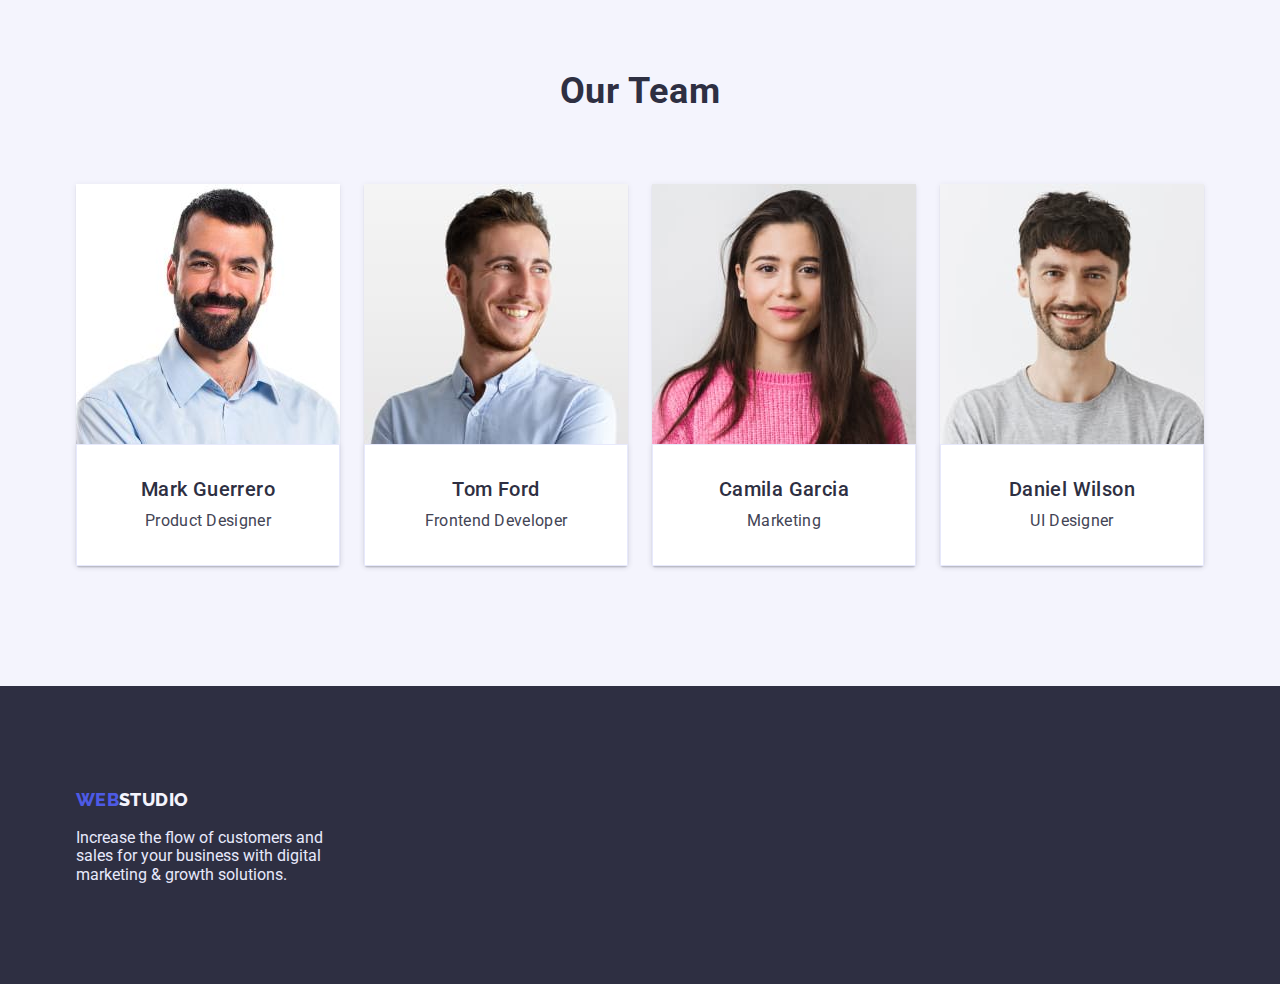
==== commit 6f339825: "21.01.2023" ====
--- a/index.html
+++ b/index.html
@@ -158,8 +158,8 @@
       </section>
 
       <!--Our Team-->
-      <section class="team">
-        <div class="container team-container">
+      <section class="team section-set">
+        <div class="container">
           <h2 class="part-title">Our Team</h2>
           <ul class="team-card-items">
             <li class="team-card-item">
--- a/css/style.css
+++ b/css/style.css
@@ -95,9 +95,9 @@
     align-items: center;
 }
 
-.contact-item:not(:last-child),
-.menu-item:not(:last-child) {
-    margin-right: 40px;
+.contact-items,
+.menu-items {
+    gap: 40px;
 }
 
 /* Studio Page Header */
@@ -121,6 +121,52 @@
     letter-spacing: 0.02em;
     color: var(--body-background-color);
     text-align: center;
+}
+
+/* Footer */
+.page-footer {
+    background-color: var(--navy-blue-color);
+}
+
+.footer-descript {
+    color: var(--cornflower-color);
+    margin-top: 16px;
+}
+
+.footer-container {
+    padding: 100px 0;
+    width: 264px;
+}
+
+/* Links */
+.link {
+    text-decoration: none;
+    line-height: 1.5;
+    letter-spacing: 0.02em;
+}
+
+.link:hover,
+.link:focus {
+    color: var(--ocean-color);
+}
+
+.contacts {
+    font-style: normal;
+    margin-left: auto;
+}
+
+/* Buttons */
+.btn {
+    cursor: pointer;
+    font-weight: 500;
+    line-height: 1.5;
+    letter-spacing: 0.04em;
+    border-radius: 4px;
+}
+
+.page-header-btn:hover,
+.page-header-btn:focus {
+    background-color: var(--ocean-color);
 }
 
 .page-header-btn {
@@ -136,52 +182,6 @@
     border: none;
 }
 
-/* Footer */
-.page-footer {
-    background-color: var(--navy-blue-color);
-}
-
-.footer-descript {
-    color: var(--cornflower-color);
-    margin-top: 16px;
-}
-
-.footer-container {
-    padding: 100px 0;
-    width: 264px;
-}
-
-/* Links */
-.link {
-    text-decoration: none;
-    line-height: 1.5;
-    letter-spacing: 0.02em;
-}
-
-.link:hover,
-.link:focus {
-    color: var(--ocean-color);
-}
-
-.contacts {
-    font-style: normal;
-    margin-left: auto;
-}
-
-/* Buttons */
-.btn {
-    cursor: pointer;
-    font-weight: 500;
-    line-height: 1.5;
-    letter-spacing: 0.04em;
-    border-radius: 4px;
-}
-
-.page-header-btn:hover,
-.page-header-btn:focus {
-    background-color: var(--ocean-color);
-}
-
 /* Features Section */
 .features-card-items {
     display: flex;
@@ -193,11 +193,11 @@
     width: 264px;
 }
 
-.features-card-item:not(:last-child),
-.direction-item:not(:last-child),
-.team-card-item:not(:last-child),
-.filter-item:not(:last-child) {
-    margin-right: 24px;
+.features-card-items,
+.direction-items,
+.team-card-items,
+.filter-items {
+    gap: 24px;
 }
 
 /* Directions Section - What Are We Doing */
@@ -206,6 +206,10 @@
     flex-wrap: wrap;
     justify-content: center;
     margin: 72px auto 120px;
+}
+
+.direction-item {
+    flex-basis: calc((100% - 2 * 24px) / 3);
 }
 
 /* Our Teams Section */
@@ -213,19 +217,17 @@
     background-color: var(--cloud-color);
 }
 
-.team-container {
-    padding: 120px 0;
-}
-
 .team-card-items {
     display: flex;
+    flex-wrap: wrap;
+    justify-content: center;
     margin-top: 72px;
-    margin-bottom: 120px;
 }
 
 .team-card-item {
     box-shadow: 0px 1px 6px rgba(46, 47, 66, 0.08), 0px 1px 1px rgba(46, 47, 66, 0.16), 0px 2px 1px rgba(46, 47, 66, 0.08);
     border-radius: 0px 0px 4px 4px;
+    flex-basis: calc((100% - 3 * 24px) / 4);
 }
 
 /* Portfolio Section */
@@ -256,29 +258,17 @@
     padding-bottom: 120px;
 }
 
-/* .portfolio-wrapper {
-    padding-top: 96px;
-    padding-bottom: 120px;
-} */
-
 .portfolio-card-items {
     display: flex;
     flex-wrap: wrap;
     justify-content: center;
     margin-top: 72px;
+    gap: 48px 24px;
 }
 
 .portfolio-card-item {
     background-color: var(--body-background-color);
-    /* border: 1px solid var(--cornflower-color); */
-}
-
-.portfolio-card-item:nth-child(n + 4) {
-    margin-top: 48px;
-}
-
-.portfolio-card-item:not(:nth-child(3n)) {
-    margin-right: 24px;
+    flex-basis: calc((100% - 2 * 24px) / 3);
 }
 
 /*---Cards---*/
@@ -286,7 +276,7 @@
     padding: 32px 16px;
     border: 1px solid var(--cornflower-color);
     background-color: var(--body-background-color);
-    border-top-style: none;
+    /* border-top-style: none; */
     box-shadow: 0px 1px 6px rgb(46 47 66 / 8%);
 }
 
@@ -342,10 +332,6 @@
 }
 
 .section-set {
-    padding: 120px 0;
-}
-
-/* TEMP */
-/* section {
-    border: 1px solid red;
-} */+    padding-top: 120px;
+    padding-bottom: 120px;
+}
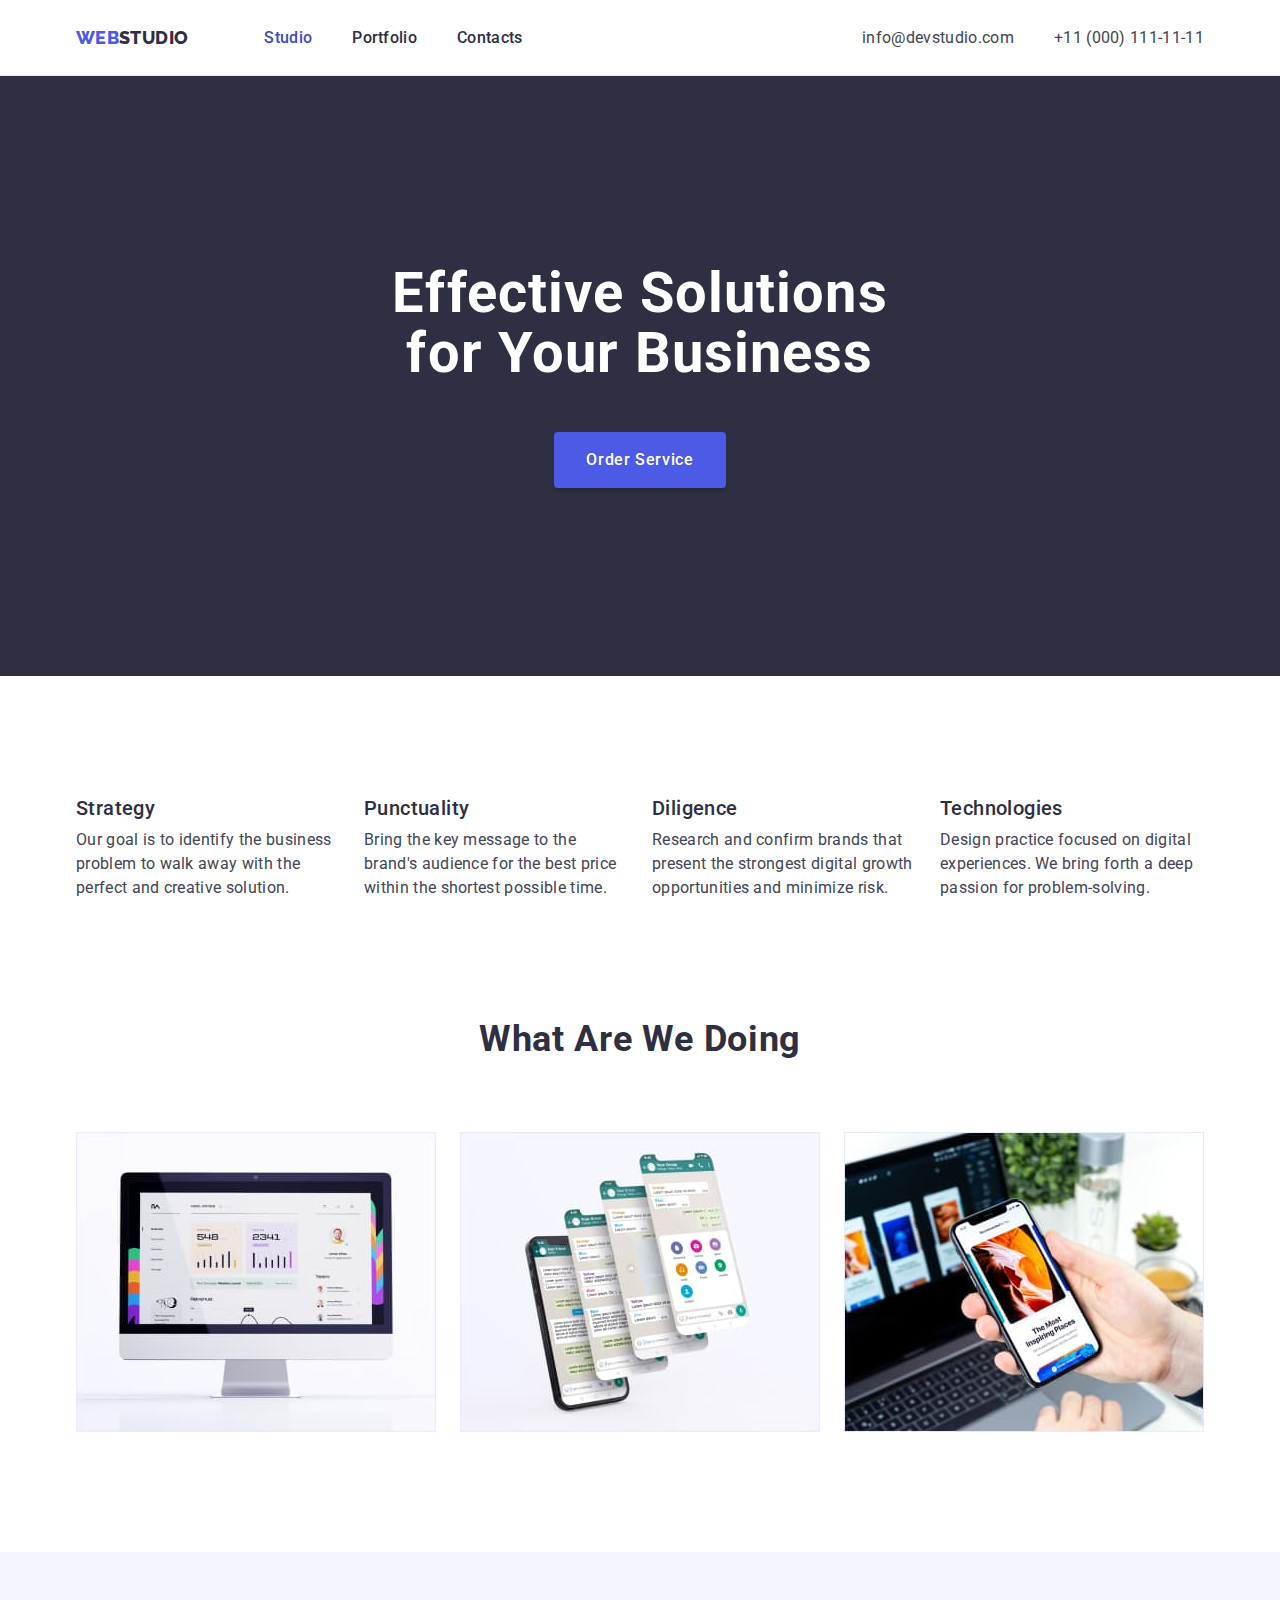
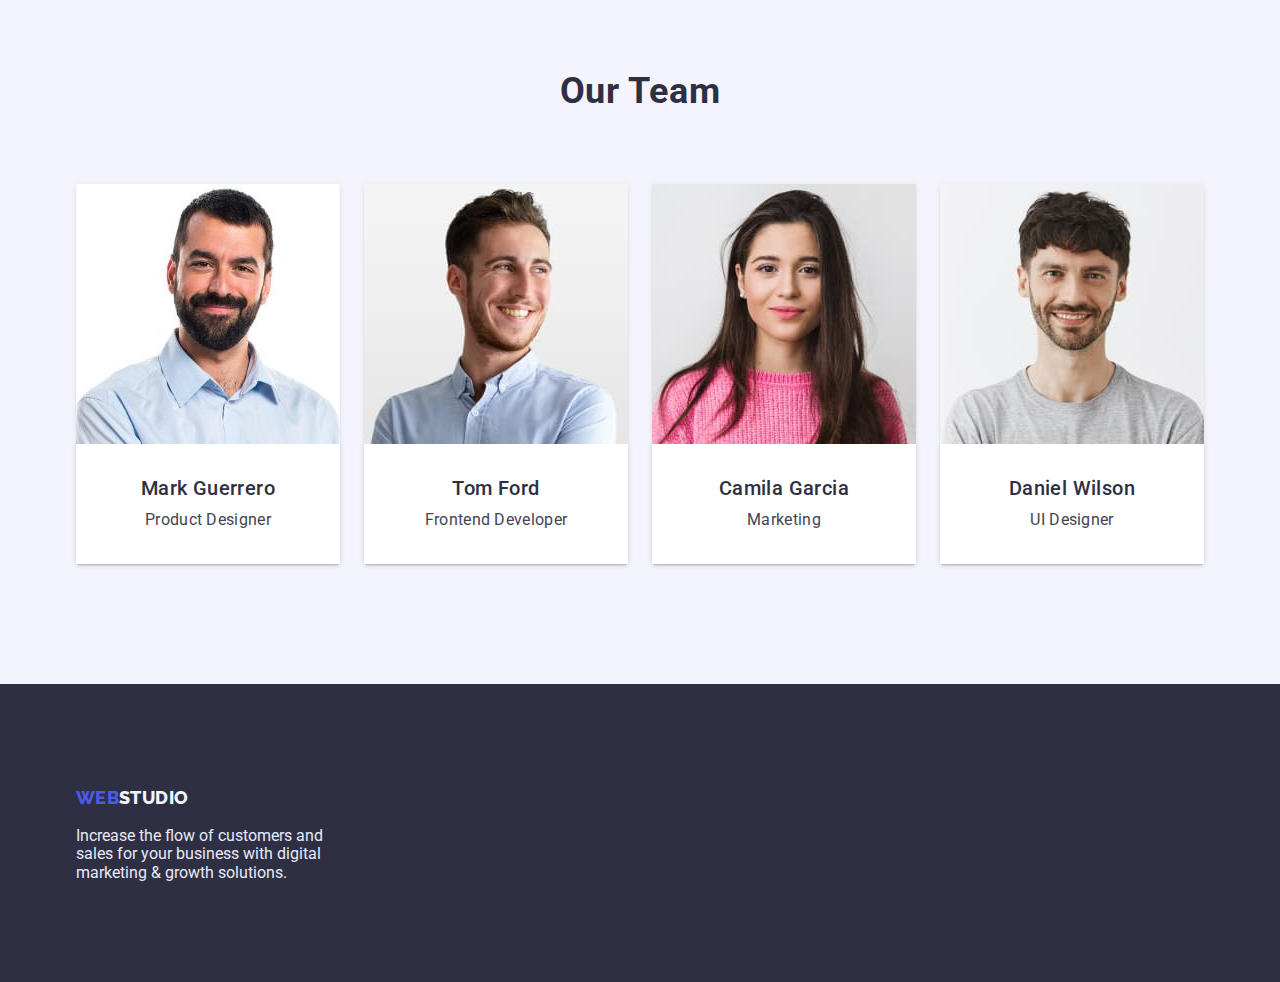
==== commit dd5e47fe: "21.01.2023" ====
--- a/index.html
+++ b/index.html
@@ -82,7 +82,7 @@
       </section>
 
       <!--Features-->
-      <section class="features section-set">
+      <section class="features section">
         <h2 class="visually-hidden">Features</h2>
         <div class="container">
           <ul class="features-card-items">
@@ -158,7 +158,7 @@
       </section>
 
       <!--Our Team-->
-      <section class="team section-set">
+      <section class="team section">
         <div class="container">
           <h2 class="part-title">Our Team</h2>
           <ul class="team-card-items">
--- a/css/style.css
+++ b/css/style.css
@@ -109,7 +109,7 @@
 
 .studio-page-header-content {
     width: 496px;
-    justify-content: center;
+    /* justify-content: center; */
     margin-left: auto;
     margin-right: auto;
 }
@@ -269,14 +269,14 @@
 .portfolio-card-item {
     background-color: var(--body-background-color);
     flex-basis: calc((100% - 2 * 24px) / 3);
+    border-bottom: 1px solid var(--cornflower-color);
 }
 
 /*---Cards---*/
 .card-wrapper {
     padding: 32px 16px;
-    border: 1px solid var(--cornflower-color);
+    /* border-bottom: 1px solid var(--cornflower-color); */
     background-color: var(--body-background-color);
-    /* border-top-style: none; */
     box-shadow: 0px 1px 6px rgb(46 47 66 / 8%);
 }
 
@@ -331,7 +331,7 @@
     text-align: center;
 }
 
-.section-set {
+.section {
     padding-top: 120px;
     padding-bottom: 120px;
 }
